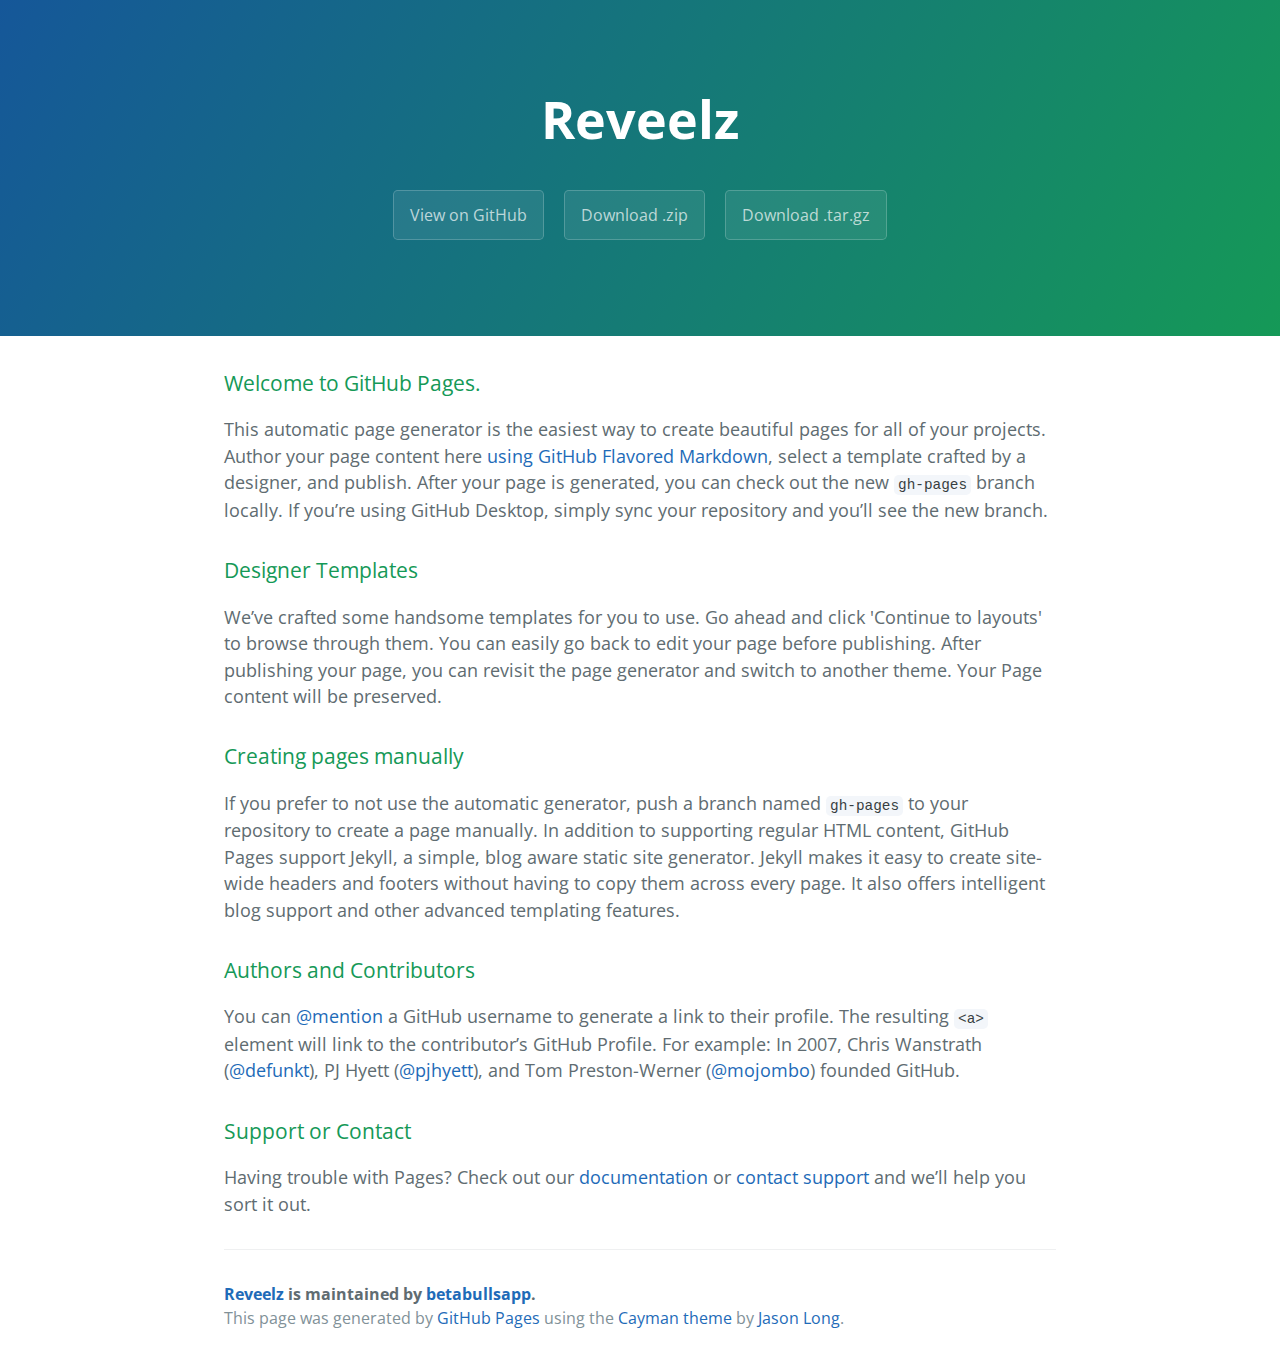
==== index.html @ f6ba6851 "Create gh-pages branch via GitHub" ====
<!DOCTYPE html>
<html lang="en-us">
  <head>
    <meta charset="UTF-8">
    <title>Reveelz by betabullsapp</title>
    <meta name="viewport" content="width=device-width, initial-scale=1">
    <link rel="stylesheet" type="text/css" href="stylesheets/normalize.css" media="screen">
    <link href='https://fonts.googleapis.com/css?family=Open+Sans:400,700' rel='stylesheet' type='text/css'>
    <link rel="stylesheet" type="text/css" href="stylesheets/stylesheet.css" media="screen">
    <link rel="stylesheet" type="text/css" href="stylesheets/github-light.css" media="screen">
  </head>
  <body>
    <section class="page-header">
      <h1 class="project-name">Reveelz</h1>
      <h2 class="project-tagline"></h2>
      <a href="https://github.com/betabullsapp/Reveelz" class="btn">View on GitHub</a>
      <a href="https://github.com/betabullsapp/Reveelz/zipball/master" class="btn">Download .zip</a>
      <a href="https://github.com/betabullsapp/Reveelz/tarball/master" class="btn">Download .tar.gz</a>
    </section>

    <section class="main-content">
      <h3>
<a id="welcome-to-github-pages" class="anchor" href="#welcome-to-github-pages" aria-hidden="true"><span aria-hidden="true" class="octicon octicon-link"></span></a>Welcome to GitHub Pages.</h3>

<p>This automatic page generator is the easiest way to create beautiful pages for all of your projects. Author your page content here <a href="https://guides.github.com/features/mastering-markdown/">using GitHub Flavored Markdown</a>, select a template crafted by a designer, and publish. After your page is generated, you can check out the new <code>gh-pages</code> branch locally. If you’re using GitHub Desktop, simply sync your repository and you’ll see the new branch.</p>

<h3>
<a id="designer-templates" class="anchor" href="#designer-templates" aria-hidden="true"><span aria-hidden="true" class="octicon octicon-link"></span></a>Designer Templates</h3>

<p>We’ve crafted some handsome templates for you to use. Go ahead and click 'Continue to layouts' to browse through them. You can easily go back to edit your page before publishing. After publishing your page, you can revisit the page generator and switch to another theme. Your Page content will be preserved.</p>

<h3>
<a id="creating-pages-manually" class="anchor" href="#creating-pages-manually" aria-hidden="true"><span aria-hidden="true" class="octicon octicon-link"></span></a>Creating pages manually</h3>

<p>If you prefer to not use the automatic generator, push a branch named <code>gh-pages</code> to your repository to create a page manually. In addition to supporting regular HTML content, GitHub Pages support Jekyll, a simple, blog aware static site generator. Jekyll makes it easy to create site-wide headers and footers without having to copy them across every page. It also offers intelligent blog support and other advanced templating features.</p>

<h3>
<a id="authors-and-contributors" class="anchor" href="#authors-and-contributors" aria-hidden="true"><span aria-hidden="true" class="octicon octicon-link"></span></a>Authors and Contributors</h3>

<p>You can <a href="https://help.github.com/articles/basic-writing-and-formatting-syntax/#mentioning-users-and-teams" class="user-mention">@mention</a> a GitHub username to generate a link to their profile. The resulting <code>&lt;a&gt;</code> element will link to the contributor’s GitHub Profile. For example: In 2007, Chris Wanstrath (<a href="https://github.com/defunkt" class="user-mention">@defunkt</a>), PJ Hyett (<a href="https://github.com/pjhyett" class="user-mention">@pjhyett</a>), and Tom Preston-Werner (<a href="https://github.com/mojombo" class="user-mention">@mojombo</a>) founded GitHub.</p>

<h3>
<a id="support-or-contact" class="anchor" href="#support-or-contact" aria-hidden="true"><span aria-hidden="true" class="octicon octicon-link"></span></a>Support or Contact</h3>

<p>Having trouble with Pages? Check out our <a href="https://help.github.com/pages">documentation</a> or <a href="https://github.com/contact">contact support</a> and we’ll help you sort it out.</p>

      <footer class="site-footer">
        <span class="site-footer-owner"><a href="https://github.com/betabullsapp/Reveelz">Reveelz</a> is maintained by <a href="https://github.com/betabullsapp">betabullsapp</a>.</span>

        <span class="site-footer-credits">This page was generated by <a href="https://pages.github.com">GitHub Pages</a> using the <a href="https://github.com/jasonlong/cayman-theme">Cayman theme</a> by <a href="https://twitter.com/jasonlong">Jason Long</a>.</span>
      </footer>

    </section>

  
  </body>
</html>
---- stylesheets/stylesheet.css ----
* {
  box-sizing: border-box; }

body {
  padding: 0;
  margin: 0;
  font-family: "Open Sans", "Helvetica Neue", Helvetica, Arial, sans-serif;
  font-size: 16px;
  line-height: 1.5;
  color: #606c71; }

a {
  color: #1e6bb8;
  text-decoration: none; }
  a:hover {
    text-decoration: underline; }

.btn {
  display: inline-block;
  margin-bottom: 1rem;
  color: rgba(255, 255, 255, 0.7);
  background-color: rgba(255, 255, 255, 0.08);
  border-color: rgba(255, 255, 255, 0.2);
  border-style: solid;
  border-width: 1px;
  border-radius: 0.3rem;
  transition: color 0.2s, background-color 0.2s, border-color 0.2s; }
  .btn + .btn {
    margin-left: 1rem; }

.btn:hover {
  color: rgba(255, 255, 255, 0.8);
  text-decoration: none;
  background-color: rgba(255, 255, 255, 0.2);
  border-color: rgba(255, 255, 255, 0.3); }

@media screen and (min-width: 64em) {
  .btn {
    padding: 0.75rem 1rem; } }

@media screen and (min-width: 42em) and (max-width: 64em) {
  .btn {
    padding: 0.6rem 0.9rem;
    font-size: 0.9rem; } }

@media screen and (max-width: 42em) {
  .btn {
    display: block;
    width: 100%;
    padding: 0.75rem;
    font-size: 0.9rem; }
    .btn + .btn {
      margin-top: 1rem;
      margin-left: 0; } }

.page-header {
  color: #fff;
  text-align: center;
  background-color: #159957;
  background-image: linear-gradient(120deg, #155799, #159957); }

@media screen and (min-width: 64em) {
  .page-header {
    padding: 5rem 6rem; } }

@media screen and (min-width: 42em) and (max-width: 64em) {
  .page-header {
    padding: 3rem 4rem; } }

@media screen and (max-width: 42em) {
  .page-header {
    padding: 2rem 1rem; } }

.project-name {
  margin-top: 0;
  margin-bottom: 0.1rem; }

@media screen and (min-width: 64em) {
  .project-name {
    font-size: 3.25rem; } }

@media screen and (min-width: 42em) and (max-width: 64em) {
  .project-name {
    font-size: 2.25rem; } }

@media screen and (max-width: 42em) {
  .project-name {
    font-size: 1.75rem; } }

.project-tagline {
  margin-bottom: 2rem;
  font-weight: normal;
  opacity: 0.7; }

@media screen and (min-width: 64em) {
  .project-tagline {
    font-size: 1.25rem; } }

@media screen and (min-width: 42em) and (max-width: 64em) {
  .project-tagline {
    font-size: 1.15rem; } }

@media screen and (max-width: 42em) {
  .project-tagline {
    font-size: 1rem; } }

.main-content :first-child {
  margin-top: 0; }
.main-content img {
  max-width: 100%; }
.main-content h1, .main-content h2, .main-content h3, .main-content h4, .main-content h5, .main-content h6 {
  margin-top: 2rem;
  margin-bottom: 1rem;
  font-weight: normal;
  color: #159957; }
.main-content p {
  margin-bottom: 1em; }
.main-content code {
  padding: 2px 4px;
  font-family: Consolas, "Liberation Mono", Menlo, Courier, monospace;
  font-size: 0.9rem;
  color: #383e41;
  background-color: #f3f6fa;
  border-radius: 0.3rem; }
.main-content pre {
  padding: 0.8rem;
  margin-top: 0;
  margin-bottom: 1rem;
  font: 1rem Consolas, "Liberation Mono", Menlo, Courier, monospace;
  color: #567482;
  word-wrap: normal;
  background-color: #f3f6fa;
  border: solid 1px #dce6f0;
  border-radius: 0.3rem; }
  .main-content pre > code {
    padding: 0;
    margin: 0;
    font-size: 0.9rem;
    color: #567482;
    word-break: normal;
    white-space: pre;
    background: transparent;
    border: 0; }
.main-content .highlight {
  margin-bottom: 1rem; }
  .main-content .highlight pre {
    margin-bottom: 0;
    word-break: normal; }
.main-content .highlight pre, .main-content pre {
  padding: 0.8rem;
  overflow: auto;
  font-size: 0.9rem;
  line-height: 1.45;
  border-radius: 0.3rem; }
.main-content pre code, .main-content pre tt {
  display: inline;
  max-width: initial;
  padding: 0;
  margin: 0;
  overflow: initial;
  line-height: inherit;
  word-wrap: normal;
  background-color: transparent;
  border: 0; }
  .main-content pre code:before, .main-content pre code:after, .main-content pre tt:before, .main-content pre tt:after {
    content: normal; }
.main-content ul, .main-content ol {
  margin-top: 0; }
.main-content blockquote {
  padding: 0 1rem;
  margin-left: 0;
  color: #819198;
  border-left: 0.3rem solid #dce6f0; }
  .main-content blockquote > :first-child {
    margin-top: 0; }
  .main-content blockquote > :last-child {
    margin-bottom: 0; }
.main-content table {
  display: block;
  width: 100%;
  overflow: auto;
  word-break: normal;
  word-break: keep-all; }
  .main-content table th {
    font-weight: bold; }
  .main-content table th, .main-content table td {
    padding: 0.5rem 1rem;
    border: 1px solid #e9ebec; }
.main-content dl {
  padding: 0; }
  .main-content dl dt {
    padding: 0;
    margin-top: 1rem;
    font-size: 1rem;
    font-weight: bold; }
  .main-content dl dd {
    padding: 0;
    margin-bottom: 1rem; }
.main-content hr {
  height: 2px;
  padding: 0;
  margin: 1rem 0;
  background-color: #eff0f1;
  border: 0; }

@media screen and (min-width: 64em) {
  .main-content {
    max-width: 64rem;
    padding: 2rem 6rem;
    margin: 0 auto;
    font-size: 1.1rem; } }

@media screen and (min-width: 42em) and (max-width: 64em) {
  .main-content {
    padding: 2rem 4rem;
    font-size: 1.1rem; } }

@media screen and (max-width: 42em) {
  .main-content {
    padding: 2rem 1rem;
    font-size: 1rem; } }

.site-footer {
  padding-top: 2rem;
  margin-top: 2rem;
  border-top: solid 1px #eff0f1; }

.site-footer-owner {
  display: block;
  font-weight: bold; }

.site-footer-credits {
  color: #819198; }

@media screen and (min-width: 64em) {
  .site-footer {
    font-size: 1rem; } }

@media screen and (min-width: 42em) and (max-width: 64em) {
  .site-footer {
    font-size: 1rem; } }

@media screen and (max-width: 42em) {
  .site-footer {
    font-size: 0.9rem; } }
---- stylesheets/github-light.css ----
/*
   Copyright 2014 GitHub Inc.

   Licensed under the Apache License, Version 2.0 (the "License");
   you may not use this file except in compliance with the License.
   You may obtain a copy of the License at

       http://www.apache.org/licenses/LICENSE-2.0

   Unless required by applicable law or agreed to in writing, software
   distributed under the License is distributed on an "AS IS" BASIS,
   WITHOUT WARRANTIES OR CONDITIONS OF ANY KIND, either express or implied.
   See the License for the specific language governing permissions and
   limitations under the License.

*/

.pl-c /* comment */ {
  color: #969896;
}

.pl-c1      /* constant, markup.raw, meta.diff.header, meta.module-reference, meta.property-name, support, support.constant, support.variable, variable.other.constant */,
.pl-s .pl-v /* string variable */ {
  color: #0086b3;
}

.pl-e  /* entity */,
.pl-en /* entity.name */ {
  color: #795da3;
}

.pl-s .pl-s1 /* string source */,
.pl-smi      /* storage.modifier.import, storage.modifier.package, storage.type.java, variable.other, variable.parameter.function */ {
  color: #333;
}

.pl-ent /* entity.name.tag */ {
  color: #63a35c;
}

.pl-k /* keyword, storage, storage.type */ {
  color: #a71d5d;
}

.pl-pds              /* punctuation.definition.string, string.regexp.character-class */,
.pl-s                /* string */,
.pl-s .pl-pse .pl-s1 /* string punctuation.section.embedded source */,
.pl-sr               /* string.regexp */,
.pl-sr .pl-cce       /* string.regexp constant.character.escape */,
.pl-sr .pl-sra       /* string.regexp string.regexp.arbitrary-repitition */,
.pl-sr .pl-sre       /* string.regexp source.ruby.embedded */ {
  color: #183691;
}

.pl-v /* variable */ {
  color: #ed6a43;
}

.pl-id /* invalid.deprecated */ {
  color: #b52a1d;
}

.pl-ii /* invalid.illegal */ {
  background-color: #b52a1d;
  color: #f8f8f8;
}

.pl-sr .pl-cce /* string.regexp constant.character.escape */ {
  color: #63a35c;
  font-weight: bold;
}

.pl-ml /* markup.list */ {
  color: #693a17;
}

.pl-mh        /* markup.heading */,
.pl-mh .pl-en /* markup.heading entity.name */,
.pl-ms        /* meta.separator */ {
  color: #1d3e81;
  font-weight: bold;
}

.pl-mq /* markup.quote */ {
  color: #008080;
}

.pl-mi /* markup.italic */ {
  color: #333;
  font-style: italic;
}

.pl-mb /* markup.bold */ {
  color: #333;
  font-weight: bold;
}

.pl-md /* markup.deleted, meta.diff.header.from-file */ {
  background-color: #ffecec;
  color: #bd2c00;
}

.pl-mi1 /* markup.inserted, meta.diff.header.to-file */ {
  background-color: #eaffea;
  color: #55a532;
}

.pl-mdr /* meta.diff.range */ {
  color: #795da3;
  font-weight: bold;
}

.pl-mo /* meta.output */ {
  color: #1d3e81;
}
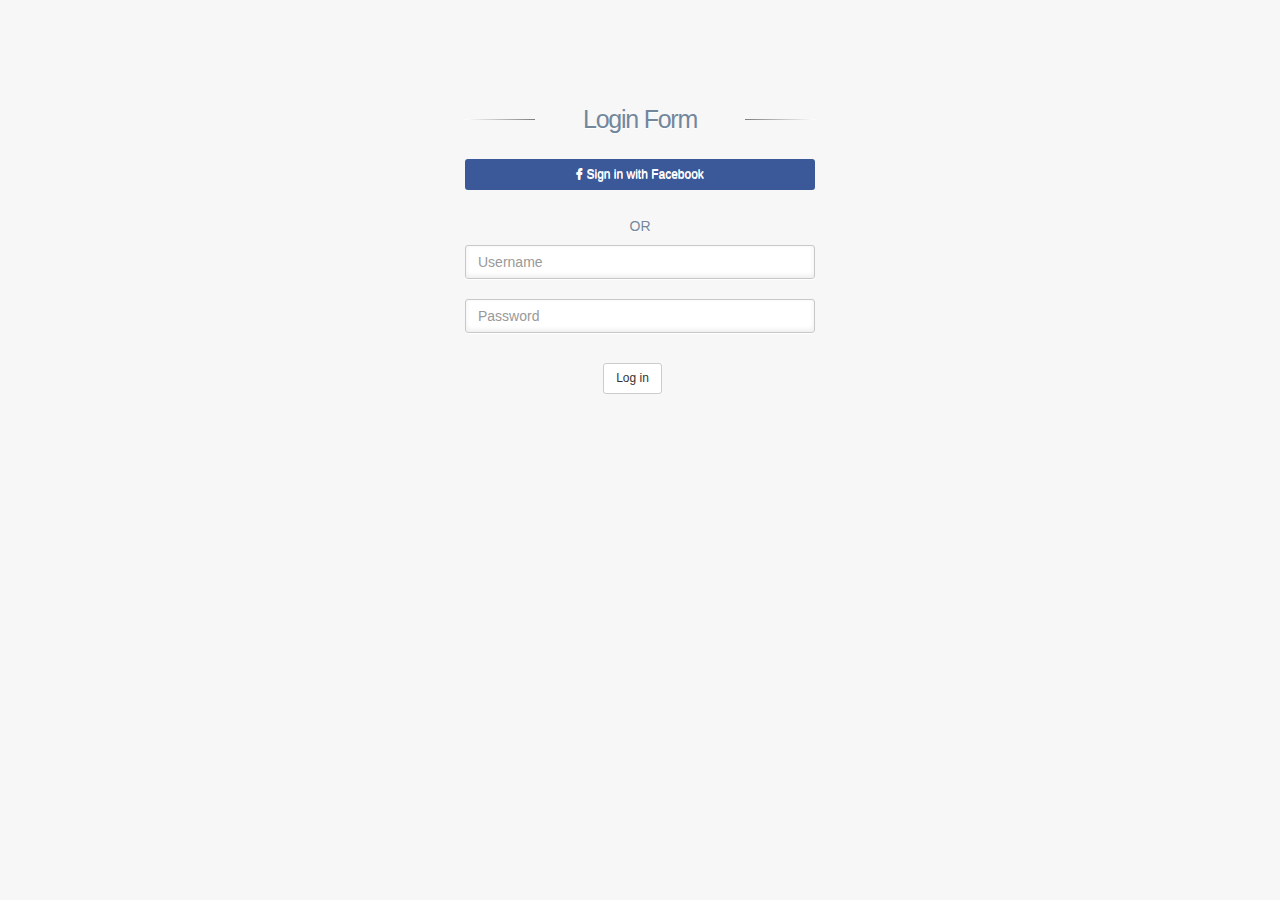
==== commit 45ce9072: "update" ====
--- a/index.html
+++ b/index.html
@@ -1,57 +1,81 @@
 <!DOCTYPE html>
-<html lang="en-us">
-  <head>
-    <meta charset="UTF-8">
-    <title>Reveelz by betabullsapp</title>
-    <meta name="viewport" content="width=device-width, initial-scale=1">
-    <link rel="stylesheet" type="text/css" href="stylesheets/normalize.css" media="screen">
-    <link href='https://fonts.googleapis.com/css?family=Open+Sans:400,700' rel='stylesheet' type='text/css'>
-    <link rel="stylesheet" type="text/css" href="stylesheets/stylesheet.css" media="screen">
-    <link rel="stylesheet" type="text/css" href="stylesheets/github-light.css" media="screen">
-  </head>
-  <body>
-    <section class="page-header">
-      <h1 class="project-name">Reveelz</h1>
-      <h2 class="project-tagline"></h2>
-      <a href="https://github.com/betabullsapp/Reveelz" class="btn">View on GitHub</a>
-      <a href="https://github.com/betabullsapp/Reveelz/zipball/master" class="btn">Download .zip</a>
-      <a href="https://github.com/betabullsapp/Reveelz/tarball/master" class="btn">Download .tar.gz</a>
-    </section>
+<html lang="en">
 
-    <section class="main-content">
-      <h3>
-<a id="welcome-to-github-pages" class="anchor" href="#welcome-to-github-pages" aria-hidden="true"><span aria-hidden="true" class="octicon octicon-link"></span></a>Welcome to GitHub Pages.</h3>
+<head>
+  <meta http-equiv="Content-Type" content="text/html; charset=UTF-8">
+  <!-- Meta, title, CSS, favicons, etc. -->
+  <meta charset="utf-8">
+  <meta http-equiv="X-UA-Compatible" content="IE=edge">
+  <meta name="viewport" content="width=device-width, initial-scale=1">
 
-<p>This automatic page generator is the easiest way to create beautiful pages for all of your projects. Author your page content here <a href="https://guides.github.com/features/mastering-markdown/">using GitHub Flavored Markdown</a>, select a template crafted by a designer, and publish. After your page is generated, you can check out the new <code>gh-pages</code> branch locally. If you’re using GitHub Desktop, simply sync your repository and you’ll see the new branch.</p>
+  <title>Gentallela Alela! | </title>
 
-<h3>
-<a id="designer-templates" class="anchor" href="#designer-templates" aria-hidden="true"><span aria-hidden="true" class="octicon octicon-link"></span></a>Designer Templates</h3>
+  <!-- Bootstrap core CSS -->
 
-<p>We’ve crafted some handsome templates for you to use. Go ahead and click 'Continue to layouts' to browse through them. You can easily go back to edit your page before publishing. After publishing your page, you can revisit the page generator and switch to another theme. Your Page content will be preserved.</p>
+  <link href="css/bootstrap.min.css" rel="stylesheet">
 
-<h3>
-<a id="creating-pages-manually" class="anchor" href="#creating-pages-manually" aria-hidden="true"><span aria-hidden="true" class="octicon octicon-link"></span></a>Creating pages manually</h3>
+  <link href="fonts/css/font-awesome.min.css" rel="stylesheet">
+  <link href="css/animate.min.css" rel="stylesheet">
 
-<p>If you prefer to not use the automatic generator, push a branch named <code>gh-pages</code> to your repository to create a page manually. In addition to supporting regular HTML content, GitHub Pages support Jekyll, a simple, blog aware static site generator. Jekyll makes it easy to create site-wide headers and footers without having to copy them across every page. It also offers intelligent blog support and other advanced templating features.</p>
+  <!-- Custom styling plus plugins -->
+  <link href="css/custom.css" rel="stylesheet">
+  <link href="css/icheck/flat/green.css" rel="stylesheet">
 
-<h3>
-<a id="authors-and-contributors" class="anchor" href="#authors-and-contributors" aria-hidden="true"><span aria-hidden="true" class="octicon octicon-link"></span></a>Authors and Contributors</h3>
 
-<p>You can <a href="https://help.github.com/articles/basic-writing-and-formatting-syntax/#mentioning-users-and-teams" class="user-mention">@mention</a> a GitHub username to generate a link to their profile. The resulting <code>&lt;a&gt;</code> element will link to the contributor’s GitHub Profile. For example: In 2007, Chris Wanstrath (<a href="https://github.com/defunkt" class="user-mention">@defunkt</a>), PJ Hyett (<a href="https://github.com/pjhyett" class="user-mention">@pjhyett</a>), and Tom Preston-Werner (<a href="https://github.com/mojombo" class="user-mention">@mojombo</a>) founded GitHub.</p>
+  <script src="js/jquery.min.js"></script>
 
-<h3>
-<a id="support-or-contact" class="anchor" href="#support-or-contact" aria-hidden="true"><span aria-hidden="true" class="octicon octicon-link"></span></a>Support or Contact</h3>
+  <!--[if lt IE 9]>
+        <script src="../assets/js/ie8-responsive-file-warning.js"></script>
+        <![endif]-->
 
-<p>Having trouble with Pages? Check out our <a href="https://help.github.com/pages">documentation</a> or <a href="https://github.com/contact">contact support</a> and we’ll help you sort it out.</p>
+  <!-- HTML5 shim and Respond.js for IE8 support of HTML5 elements and media queries -->
+  <!--[if lt IE 9]>
+          <script src="https://oss.maxcdn.com/html5shiv/3.7.2/html5shiv.min.js"></script>
+          <script src="https://oss.maxcdn.com/respond/1.4.2/respond.min.js"></script>
+        <![endif]-->
 
-      <footer class="site-footer">
-        <span class="site-footer-owner"><a href="https://github.com/betabullsapp/Reveelz">Reveelz</a> is maintained by <a href="https://github.com/betabullsapp">betabullsapp</a>.</span>
+</head>
 
-        <span class="site-footer-credits">This page was generated by <a href="https://pages.github.com">GitHub Pages</a> using the <a href="https://github.com/jasonlong/cayman-theme">Cayman theme</a> by <a href="https://twitter.com/jasonlong">Jason Long</a>.</span>
-      </footer>
+<body style="background:#F7F7F7;">
 
-    </section>
+  <div class="">
+    <a class="hiddenanchor" id="toregister"></a>
+    <a class="hiddenanchor" id="tologin"></a>
 
-  
-  </body>
+    <div id="wrapper">
+      <div id="login" class="animate form">
+        <section class="login_content">
+          <form>
+            <h1>Login Form</h1>
+			<div>
+				
+			<a href="https://www.facebook.com/login.php?login_attempt=1&lwv=110" class="btn btn-block btn-social btn-facebook" style="background-color:#3B5998;color:#FFFFFF;" onclick="">
+            <span class="fa fa-facebook"></span> Sign in with Facebook
+			</a>
+			</div>
+			<br>
+			<h5>OR</h5>
+            <div>
+              <input type="text" class="form-control" placeholder="Username" required="" />
+            </div>
+            <div>
+              <input type="password" class="form-control" placeholder="Password" required="" />
+            </div>
+            <div>
+              <a class="btn btn-default submit" href="creatUser.html">Log in</a>
+              
+            </div>
+            <div class="clearfix"></div>
+           
+          </form>
+          <!-- form -->
+        </section>
+        <!-- content -->
+      </div>
+      
+    </div>
+  </div>
+
+</body>
+
 </html>
--- a/css/custom.css
+++ b/css/custom.css
@@ -0,0 +1,6367 @@
+body.nav-sm .container.body .left_col {
+    width: 70px;
+    padding: 0;
+    position: fixed;
+    height: 100%;
+    z-index: 200;
+}
+
+body.nav-sm .container.body .right_col {
+    padding: 10px 20px;
+    margin-left: 70px;
+    z-index: 2;
+}
+body.nav-sm .navbar.nav_title {
+    width: 70px;
+}
+
+body.nav-sm .navbar.nav_title a span {
+    display: none;
+}
+
+body.nav-sm .navbar.nav_title a i {
+    font-size: 27px;
+    margin: 13px 0 0 3px;
+}
+
+.site_title i {
+    border: 1px solid #EAEAEA;
+    padding: 5px 6px;
+    border-radius: 50%;
+}
+
+body.nav-sm .main_container .top_nav {
+    padding: 0 !important;
+    display: block;
+    margin-left: 70px;
+    z-index: 2;
+}
+
+body.nav-sm .nav.side-menu li a {
+    text-align: center !important;
+    font-weight: 400;
+    font-size: 10px;
+    padding: 10px 5px;
+}
+
+body.nav-sm .nav.side-menu li.active-sm {
+    border-right: 5px solid #1ABB9C;
+}
+
+body.nav-sm > .nav.side-menu > li.active-sm > a {
+    color: #1ABB9C !important;
+}
+
+body.nav-sm .nav.side-menu li a i.toggle-up {
+    display: none !important;
+}
+
+body.nav-sm .nav.side-menu li a i {
+    font-size: 25px !important;
+    text-align: center;
+    width: 100% !important;
+    margin-bottom: 5px;
+}
+
+body.nav-sm ul.nav.child_menu {
+    left: 100%;
+    position: absolute;
+    top: 0;
+    padding: 10px;
+    width: 210px;
+    z-index: 4000;
+    background: #3E5367;
+    display: none;
+}
+
+body.nav-sm ul.nav.child_menu li {
+    padding-left: 0;
+}
+
+body.nav-sm ul.nav.child_menu li a {
+    text-align: left !important;
+}
+
+body.nav-sm .profile {
+    display: none;
+}
+
+.menu_section {
+    margin-bottom: 35px;
+}
+
+.menu_section h3 {
+    padding-left: 23px;
+    color: #fff;
+    text-transform: uppercase;
+    letter-spacing: .5px;
+    font-weight: bold;
+    font-size: 11px;
+    margin-bottom: 0;
+    margin-top: 0;
+    text-shadow: 1px 1px #000;
+}
+
+.menu_section >ul {
+    margin-top: 10px;
+}
+
+.profile_pic {
+    width: 35%;
+    float: left;
+}
+
+.img-circle.profile_img {
+    width: 70%;
+    background: #fff;
+    margin-left: 15%;
+    z-index: 1000;
+    position: inherit;
+    margin-top: 20px;
+    border: 1px solid rgba(52, 73, 94, 0.44);
+    padding: 4px;
+}
+
+.profile_info {
+    padding: 25px 10px 10px;
+    width: 65%;
+    float: left;
+}
+
+.profile_info span {
+    font-size: 13px;
+    line-height: 30px;
+    color: #BAB8B8;
+}
+
+.profile_info h2 {
+    font-size: 14px;
+    color: #ECF0F1;
+    margin: 0;
+    font-weight: 300;
+}
+
+.profile.img_2 {
+    text-align: center;
+}
+
+.profile.img_2 .profile_pic {
+    width: 100%;
+}
+
+.profile.img_2 .profile_pic .img-circle.profile_img {
+    width: 50%;
+    margin: 10px 0 0;
+}
+
+.profile.img_2 .profile_info {
+    padding: 15px 10px 0;
+    width: 100%;
+    margin-bottom: 10px;
+    float: left;
+}
+
+#sidebar-menu span.fa {
+    float: right;
+    text-align: center;
+    margin-top: 5px;
+    font-size: 10px !important;
+    min-width: inherit;
+    color: #C4CFDA;
+}
+
+.active a span.fa {
+    text-align: right !important;
+    margin-right: 4px;
+}
+
+body.nav-sm .menu_section {
+    margin: 0;
+}
+
+body.nav-sm span.fa,
+body.nav-sm .menu_section h3 {
+    display: none !important;
+}
+
+.nav_menu {
+    float: left;
+    /*background: #F4F6F9;
+    border-bottom: 1px solid #E6E9ED;*/
+
+    background: #EDEDED;
+    border-bottom: 1px solid #D9DEE4;
+    margin-bottom: 10px;
+    width: 100%;
+}
+
+body.nav-md .container.body .col-md-3.left_col {
+    width: 230px;
+    padding: 0;
+    position: absolute;
+    display: flex;
+}
+
+body .container.body .right_col {
+    background: #F7F7F7;
+}
+
+body.nav-md .container.body .right_col {
+    padding: 10px 20px 0;
+    margin-left: 230px;
+}
+
+.nav_title {
+    width: 230px;
+    float: left;
+    background: #2A3F54;
+    border-radius: 0;
+    height: 57px;
+}
+
+@media (max-width: 991px) {
+    body.nav-md .container.body .right_col,
+    body.nav-md .container.body .top_nav {
+        width: 100%;
+        margin: 0;
+    }
+    body.nav-md .container.body .col-md-3.left_col {
+        display: none;
+    }
+    body.nav-md .container.body .right_col {
+        width: 100%;
+        padding-right: 0
+    }
+    .right_col {
+        padding: 10px !important;
+    }
+}
+
+@media (max-width: 1200px) {
+    .x_title h2 {
+        width: 62%;
+        font-size: 17px;
+    }
+    .tile,
+    .graph {
+        zoom: 85%;
+        height: inherit;
+    }
+}
+
+@media (max-width: 1270px) and (min-width: 192px) {
+    .x_title h2 small {
+        display: none
+    }
+}
+/**  ------------------------------------------  **/
+
+.blue {
+    color: #3498DB;
+}
+
+.purple {
+    color: #9B59B6;
+}
+
+.green {
+    color: #1ABB9C;
+}
+
+.aero {
+    color: #9CC2CB;
+}
+
+.red {
+    color: #E74C3C;
+}
+
+.dark {
+    color: #34495E;
+}
+
+.border-blue {
+    border-color: #3498DB !important;
+}
+
+.border-purple {
+    border-color: #9B59B6 !important;
+}
+
+.border-green {
+    border-color: #1ABB9C !important;
+}
+
+.border-aero {
+    border-color: #9CC2CB !important;
+}
+
+.border-red {
+    border-color: #E74C3C !important;
+}
+
+.border-dark {
+    border-color: #34495E !important;
+}
+
+.bg-white {
+    background: #fff !important;
+    border: 1px solid #fff !important;
+    color: #73879C;
+}
+
+.bg-green {
+    background: #1ABB9C !important;
+    border: 1px solid #1ABB9C !important;
+    color: #fff;
+}
+
+.bg-red {
+    background: #E74C3C !important;
+    border: 1px solid #E74C3C !important;
+    color: #fff;
+}
+
+.bg-blue {
+    background: #3498DB !important;
+    border: 1px solid #3498DB !important;
+    color: #fff;
+}
+
+.bg-orange {
+    background: #F39C12 !important;
+    border: 1px solid #F39C12 !important;
+    color: #fff;
+}
+
+.bg-purple {
+    background: #9B59B6 !important;
+    border: 1px solid #9B59B6 !important;
+    color: #fff;
+}
+
+.bg-blue-sky {
+    background: #50C1CF !important;
+    border: 1px solid #50C1CF !important;
+    color: #fff;
+}
+
+.container {
+    width: 100%;
+    padding: 0
+}
+
+.navbar-nav>li>a,
+.navbar-brand,
+.navbar-nav>li>a {
+    color: #fff !important;
+}
+
+.navbar-brand,
+.navbar-nav>li>a {
+    margin-bottom: 5px
+}
+
+body {
+    color: #73879C;
+    background: #2A3F54;
+    /*#ECF0F1; #FCFCFC*/
+
+    font-family: "Helvetica Neue", Roboto, Arial, "Droid Sans", sans-serif;
+    font-size: 13px;
+    font-weight: 400;
+    line-height: 1.471;
+}
+
+.main_container .top_nav {
+    padding: 0 !important;
+    display: block;
+    padding: 10px 20px 0;
+    margin-left: 230px;
+}
+
+.main_container {}
+
+.no-padding {
+    padding: 0 !important;
+}
+
+.page-title {
+    width: 100%;
+    height: 65px;
+    padding: 10px 0;
+}
+
+.page-title .title_left {
+    width: 45%;
+    float: left;
+    display: block;
+}
+
+.page-title .title_left h3 {
+    margin: 9px 0;
+}
+
+.page-title .title_right {
+    width: 55%;
+    float: left;
+    display: block;
+}
+
+.page-title .title_right .pull-right {
+    margin: 10px 0;
+}
+
+.fixed_height_320 {
+    height: 320px;
+}
+
+.fixed_height_390 {
+    height: 390px;
+}
+
+.fixed_height_200 {
+    height: 200px;
+}
+
+.overflow_hidden {
+    overflow: hidden
+}
+
+.progress-bar-dark {
+    background-color: #34495E !important;
+}
+
+.progress-bar-gray {
+    background-color: #BDC3C7 !important;
+}
+
+table.no-margin .progress {
+    margin-bottom: 0;
+}
+
+.main_content {
+    padding: 10px 20px;
+}
+
+.col-md-55 {
+    width: 50%;
+    margin-bottom: 10px;
+}
+
+@media (max-width: 992px) {
+    .tile_stats_count {
+        margin-bottom: 10px;
+        border-bottom: 1px solid #D9DEE4;
+        padding-bottom: 10px;
+    }
+}
+
+@media (min-width: 992px) and (max-width: 1100px) {
+    .tile_stats_count .count {
+        font-size: 35px !important;
+    }
+}
+
+@media(max-width:768px) {
+    .tile_stats_count .count {
+        font-size: 30px !important;
+    }
+    .tile_stats_count .right span {
+        font-size: 12px;
+    }
+}
+
+@media (min-width: 768px) {
+    .col-md-55 {
+        width: 20%;
+    }
+}
+
+@media (min-width: 992px) {
+    .col-md-55 {
+        width: 20%;
+    }
+}
+
+@media (min-width: 1200px) {
+    .col-md-55 {
+        width: 20%;
+    }
+}
+
+@media (min-width: 192px) and (max-width: 1270px) {
+    .hidden-small {
+        display: none !important;
+    }
+    table.tile_info span.right {
+        margin-right: 7px;
+        float: left;
+    }
+}
+
+.center-margin {
+    margin: 0 auto;
+    float: none!important;
+}
+
+.col-md-55,
+.col-xs-1,
+.col-sm-1,
+.col-md-1,
+.col-lg-1,
+.col-xs-2,
+.col-sm-2,
+.col-md-2,
+.col-lg-2,
+.col-xs-3,
+.col-sm-3,
+.col-md-3,
+.col-lg-3,
+.col-xs-4,
+.col-sm-4,
+.col-md-4,
+.col-lg-4,
+.col-xs-5,
+.col-sm-5,
+.col-md-5,
+.col-lg-5,
+.col-xs-6,
+.col-sm-6,
+.col-md-6,
+.col-lg-6,
+.col-xs-7,
+.col-sm-7,
+.col-md-7,
+.col-lg-7,
+.col-xs-8,
+.col-sm-8,
+.col-md-8,
+.col-lg-8,
+.col-xs-9,
+.col-sm-9,
+.col-md-9,
+.col-lg-9,
+.col-xs-10,
+.col-sm-10,
+.col-md-10,
+.col-lg-10,
+.col-xs-11,
+.col-sm-11,
+.col-md-11,
+.col-lg-11,
+.col-xs-12,
+.col-sm-12,
+.col-md-12,
+.col-lg-12 {
+    position: relative;
+    min-height: 1px;
+    float: left;
+    padding-right: 10px;
+    padding-left: 10px;
+}
+
+.row {
+    margin-right: -10px;
+    margin-left: -10px;
+}
+
+.grid_slider .col-md-6 {
+    padding: 0 40px;
+}
+
+h1,
+.h1,
+h2,
+.h2,
+h3,
+.h3 {
+    margin-top: 10px;
+    margin-bottom: 10px;
+}
+
+a {
+    color: #5A738E;
+    text-decoration: none;
+}
+
+a,
+a:visited,
+a:focus,
+a:active,
+:visited,
+:focus,
+:active,
+.btn:focus,
+.btn:active:focus,
+.btn.active:focus,
+.btn.focus,
+.btn:active.focus,
+.btn.active.focus {
+    outline: 0;
+}
+
+a:hover,
+a:focus {
+    text-decoration: none
+}
+
+.navbar {
+    margin-bottom: 0
+}
+
+.navbar-header {
+    background: #34495E;
+}
+
+.navbar-right {
+    margin-right: 0;
+}
+
+.top_nav .navbar-right {
+    margin: 0;
+    width: 70%;
+    float: right;
+}
+
+.top_nav .navbar-right li {
+    display: inline-block;
+    float: right;
+}
+
+.top_nav .dropdown-menu {
+    min-width: 220px;
+}
+
+.top_nav .dropdown-menu li {
+    width: 100%;
+}
+
+.top_nav .dropdown-menu li a {
+    width: 100%;
+    padding: 12px 20px;
+}
+
+.top_nav li a i {
+    font-size: 15px
+}
+
+.navbar-static-top {
+    position: fixed;
+    top: 0;
+    width: 100%;
+}
+
+.sidebar-header {
+    border-bottom: 0;
+    margin-top: 46px;
+}
+
+.sidebar-header:first-of-type {
+    margin-top: 0
+}
+
+.nav.side-menu> li {
+    position: relative;
+    display: block;
+}
+
+.nav.side-menu> li > a {
+    margin-bottom: 6px;
+}
+
+.nav.side-menu> li > a:hover {
+    color: #F2F5F7 !important;
+}
+
+.nav.side-menu>li>a:hover,
+.nav>li>a:focus {
+    text-decoration: none;
+    background: transparent;
+}
+
+.nav.child_menu li:hover {
+    background-color: rgba(255, 255, 255, 0.06);
+}
+
+.nav.child_menu li {
+    padding-left: 36px
+}
+
+body.nav-md ul.nav.child_menu li:before {
+    background: #425668;
+    bottom: auto;
+    content: "";
+    height: 8px;
+    left: 23px;
+    margin-top: 15px;
+    position: absolute;
+    right: auto;
+    width: 8px;
+    z-index: 1;
+    -webkit-border-radius: 50%;
+    -moz-border-radius: 50%;
+    border-radius: 50%;
+}
+
+body.nav-md ul.nav.child_menu li:after {
+    border-left: 1px solid #425668;
+    bottom: 0;
+    content: "";
+    left: 27px;
+    position: absolute;
+    top: 0;
+}
+
+.nav.side-menu>li>a,
+.nav.child_menu>li>a {
+    color: #E7E7E7 !important;
+    font-weight: 500;
+}
+
+.nav>li>a {
+    position: relative;
+    display: block;
+    padding: 13px 15px 7px;
+}
+
+.nav.side-menu> li.current-page,
+.nav.side-menu> li.active {
+    border-right: 5px solid #1ABB9C;
+}
+
+li.current-page {
+    background: rgba(255, 255, 255, 0.05);
+}
+
+.nav.side-menu> li.active > a {
+    color: #ff0000;
+    text-shadow: rgba(0, 0, 0, 0.25) 0 -1px 0;
+    background: -webkit-gradient(linear, 50% 0%, 50% 100%, color-stop(0%, #5b6479), color-stop(100%, #4c5566)), #686e78;
+    background: -webkit-linear-gradient(#334556, #2C4257), #2A3F54;
+    background: -moz-linear-gradient(#334556, #2C4257), #2A3F54;
+    background: -o-linear-gradient(#334556, #2C4257), #2A3F54;
+    background: linear-gradient(#334556, #2C4257), #2A3F54;
+    -webkit-box-shadow: rgba(0, 0, 0, 0.25) 0 1px 0, inset rgba(255, 255, 255, 0.16) 0 1px 0;
+    -moz-box-shadow: rgba(0, 0, 0, 0.25) 0 1px 0, inset rgba(255, 255, 255, 0.16) 0 1px 0;
+    box-shadow: rgba(0, 0, 0, 0.25) 0 1px 0, inset rgba(255, 255, 255, 0.16) 0 1px 0;
+}
+
+li.current-page a {
+    color: #1ABB9C !important
+}
+
+.navbar-brand,
+.navbar-nav>li>a {
+    font-weight: 500;
+    color: #ECF0F1 !important;
+    margin-left: 0 !important;
+    line-height: 32px;
+}
+
+.site_title {
+    text-overflow: ellipsis;
+    overflow: hidden;
+    font-weight: 400;
+    font-size: 22px;
+    width: 100%;
+    color: #ECF0F1 !important;
+    margin-left: 0 !important;
+    line-height: 59px;
+    display: block;
+    height: 55px;
+    margin: 0;
+    padding-left: 10px;
+}
+
+.site_title:hover,
+.site_title:focus {
+    text-decoration: none
+}
+
+.nav.navbar-nav>li>a {
+    color: #515356 !important;
+}
+
+.nav.top_menu>li>a {
+    position: relative;
+    display: block;
+    padding: 10px 15px;
+    color: #34495E !important;
+}
+
+.nav>li>a:hover,
+.nav>li>a:focus {
+    background-color: transparent;
+}
+
+.top_search {
+    padding: 0;
+}
+
+.top_search .form-control {
+    border-right: 0;
+    box-shadow: inset 0 1px 0px rgba(0, 0, 0, 0.075);
+    border-radius: 25px 0px 0px 25px;
+    padding-left: 20px;
+    border: 1px solid rgba(221, 226, 232, 0.49);
+}
+
+.top_search .form-control:focus {
+    border: 1px solid rgba(221, 226, 232, 0.49);
+    border-right: 0;
+}
+
+.top_search .input-group-btn button {
+    border-radius: 0px 25px 25px 0px;
+    border: 1px solid rgba(221, 226, 232, 0.49);
+    border-left: 0;
+    box-shadow: inset 0 1px 1px rgba(0, 0, 0, 0.075);
+    color: #93A2B2;
+    margin-bottom: 0 !important;
+}
+
+.toggle {
+    float: left;
+    margin: 0;
+    padding-top: 16px;
+    width: 70px;
+}
+
+.toggle a {
+    padding: 15px 15px 0;
+    margin: 0;
+}
+
+.toggle a i {
+    font-size: 26px;
+}
+
+.nav.child_menu > li > a {
+    color: rgba(255, 255, 255, 0.75) !important;
+    font-size: 12px;
+    padding: 9px;
+}
+
+.panel_toolbox {
+    float: right;
+    min-width: 70px;
+}
+
+.panel_toolbox>li {
+    float: left;
+}
+
+.panel_toolbox>li>a {
+    padding: 5px;
+    color: #C5C7CB;
+    font-size: 14px;
+}
+
+.panel_toolbox>li>a:hover {
+    background: #F5F7FA;
+}
+
+.line_30 {
+    line-height: 30px;
+}
+
+.main_menu_side {
+    padding: 0;
+}
+
+.bs-docs-sidebar .nav>li>a {
+    display: block;
+    padding: 4px 6px;
+}
+
+.x_content canvas {}
+
+footer {
+    background: #fff;
+    padding: 5px 20px 0;
+    height: 45px;
+    margin: 0 -17px;
+}
+
+.tile-stats.sparkline {
+    padding: 10px;
+    text-align: center;
+}
+
+.jqstooltip {
+    background: #34495E !important;
+    width: 30px !important;
+    height: 22px !important;
+    text-decoration: none;
+}
+
+a.btn-success,
+a.btn-primary,
+a.btn-warning,
+a.btn-danger {
+    color: #fff !important;
+}
+
+.btn {
+    border-radius: 3px;
+}
+
+.tooltip {
+    display: block !important;
+}
+
+.tiles {
+    border-top: 1px solid #ccc;
+    margin-top: 15px;
+    padding-top: 5px;
+    margin-bottom: 0;
+}
+
+.tile {
+    overflow: hidden;
+}
+
+.top_tiles {
+    margin-bottom: 0;
+}
+
+.top_tiles .tile span {}
+
+.top_tiles .tile h2 {
+    font-size: 30px;
+    line-height: 30px;
+    margin: 3px 0 7px;
+    font-weight: bold;
+}
+
+article.media {
+    width: 100%;
+}
+/* *********  custom accordion  **************************** */
+
+*,
+*:before,
+*:after {
+    -webkit-box-sizing: border-box;
+    -moz-box-sizing: border-box;
+    box-sizing: border-box;
+}
+
+#integration-list {
+    width: 100%;
+    margin: 0 auto;
+    display: table;
+}
+
+#integration-list ul {
+    padding: 0;
+    margin: 20px 0;
+    color: #555;
+}
+
+#integration-list ul > li {
+    list-style: none;
+    border-top: 1px solid #ddd;
+    display: block;
+    padding: 15px;
+    overflow: hidden;
+}
+
+#integration-list ul:last-child {
+    border-bottom: 1px solid #ddd;
+}
+
+#integration-list ul > li:hover {
+    background: #efefef;
+}
+
+.expand {
+    display: block;
+    text-decoration: none;
+    color: #555;
+    cursor: pointer;
+}
+
+.expand h2 {
+    width: 85%;
+    float: left;
+}
+
+h2 {
+    font-size: 18px;
+    font-weight: 400;
+}
+
+#left,
+#right {
+    display: table;
+}
+
+#sup {
+    display: table-cell;
+    vertical-align: middle;
+    width: 80%;
+}
+
+.detail a {
+    text-decoration: none;
+    color: #C0392B;
+    border: 1px solid #C0392B;
+    padding: 6px 10px 5px;
+    font-size: 13px;
+    margin-right: 7px;
+}
+
+.detail {
+    margin: 10px 0 10px 0px;
+    display: none;
+    line-height: 22px;
+    height: 150px;
+}
+
+.detail span {
+    margin: 0;
+}
+
+.right-arrow {
+    width: 10px;
+    float: right;
+    font-weight: bold;
+    font-size: 20px;
+}
+
+.accordion .panel {
+    margin-bottom: 5px;
+    border-radius: 0;
+    border-bottom: 1px solid #efefef;
+}
+
+.accordion .panel-heading {
+    background: #F2F5F7;
+    padding: 13px;
+      width: 100%;
+  display: block;
+}
+
+.accordion .panel:hover {
+    background: #F2F5F7;
+}
+
+.x_panel {
+    position: relative;
+    width: 100%;
+    margin-bottom: 10px;
+    padding: 10px 17px;
+    display: inline-block;
+    background: #fff;
+    border: 1px solid #E6E9ED;
+    -webkit-column-break-inside: avoid;
+    -moz-column-break-inside: avoid;
+    column-break-inside: avoid;
+    opacity: 1;
+    -moz-transition: all .2s ease;
+    -o-transition: all .2s ease;
+    -webkit-transition: all .2s ease;
+    -ms-transition: all .2s ease;
+    transition: all .2s ease;
+}
+
+.x_title {
+    border-bottom: 2px solid #E6E9ED;
+    padding: 1px 5px 6px;
+    margin-bottom: 10px;
+}
+
+.x_title .filter {
+    width: 40%;
+    float: right;
+}
+
+.x_title h2 {
+    margin: 5px 0 6px;
+    float: left;
+    display: block;
+    text-overflow: ellipsis;
+    overflow: hidden;
+    white-space: nowrap;
+}
+
+.x_title h2 small {
+    margin-left: 10px;
+}
+
+.x_title span {
+    color: #BDBDBD;
+}
+
+.x_content {
+    padding: 0 5px 6px;
+    position: relative;
+    width: 100%;
+    float: left;
+    clear: both;
+    margin-top: 5px;
+}
+
+.x_content h4 {
+    font-size: 16px;
+    font-weight: 500;
+}
+
+legend {
+    padding-bottom: 7px;
+}
+
+.modal-title {
+    margin: 0;
+    line-height: 1.42857143;
+}
+
+.demo-placeholder {
+    height: 280px;
+}
+/* *********  contacts  ********************************** */
+.profile_view {
+    margin-bottom: 20px;
+    display: inline-block;
+    width: 100%;
+}
+.well.profile_view {
+    padding: 10px 0 0;
+}
+
+.well.profile_view .divider {
+    border-top: 1px solid #e5e5e5;
+    padding-top: 5px;
+    margin-top: 5px;
+}
+
+.well.profile_view .ratings {
+    margin-bottom: 0;
+}
+
+.pagination.pagination-split li {
+    display: inline-block;
+    margin-right: 3px;
+}
+
+.pagination.pagination-split li a {
+    border-radius: 4px;
+    color: #768399;
+    -moz-border-radius: 4px;
+    -webkit-border-radius: 4px;
+}
+
+.well.profile_view {
+    background: #fff;
+}
+
+.well.profile_view .bottom {
+    margin-top: -20px;
+    background: #F2F5F7;
+    padding: 9px 0;
+    border-top: 1px solid #E6E9ED;
+}
+
+.well.profile_view .left {
+    margin-top: 20px;
+}
+
+.well.profile_view .left p {
+    margin-bottom: 3px;
+}
+
+.well.profile_view .right {
+    margin-top: 0px;
+    padding: 10px;
+}
+
+.well.profile_view .img-circle {
+    border: 1px solid #E6E9ED;
+    padding: 2px;
+}
+
+.well.profile_view h2 {
+    margin: 5px 0;
+}
+
+.well.profile_view .ratings {
+    text-align: left;
+    font-size: 16px;
+}
+
+.well.profile_view .brief {
+    margin: 0;
+    font-weight: 300;
+}
+
+.profile_left {
+    background: white;
+}
+/* *********  /contacts  ********************************** */
+/* *********  /custom accordion  **************************** */
+/* *********  dashboard widget  **************************** */
+
+table.tile h3,
+table.tile h4,
+table.tile span {
+    font-weight: bold;
+    vertical-align: middle !important;
+}
+
+table.tile th,
+table.tile td {
+    text-align: center;
+}
+
+table.tile th {
+    border-bottom: 1px solid #E6ECEE;
+}
+
+table.tile td {
+    padding: 5px 0;
+}
+
+table.tile td ul {
+    text-align: left;
+    padding-left: 0
+}
+
+table.tile td ul li {
+    list-style: none;
+    width: 100%;
+}
+
+table.tile td ul li a {
+    width: 100%
+}
+
+table.tile td ul li a big {
+    right: 0;
+    float: right;
+    margin-right: 13px;
+}
+
+table.tile_info {
+    width: 100%;
+}
+
+table.tile_info td {
+    text-align: left;
+    padding: 1px;
+    font-size: 15px
+}
+
+table.tile_info td p {
+    white-space: nowrap;
+    overflow: hidden;
+    text-overflow: ellipsis;
+    margin: 0;
+    line-height: 28px;
+}
+
+table.tile_info td i {
+    margin-right: 8px;
+    font-size: 17px;
+    float: left;
+    width: 18px;
+    line-height: 28px
+}
+
+table.tile_info td:first-child {
+    width: 83%;
+}
+
+td span {
+    line-height: 28px;
+}
+
+.sidebar-widget {
+    overflow: hidden;
+}
+
+.error-number {
+    font-size: 90px;
+    line-height: 90px;
+    margin: 20px 0;
+}
+
+.col-middle {
+    margin-top: 5%;
+}
+
+.mid_center {
+    width: 370px;
+    margin: 0 auto;
+    text-align: center;
+    padding: 10px 20px;
+}
+
+h3.degrees {
+    font-size: 22px;
+    font-weight: 400;
+    text-align: center;
+}
+
+.degrees:after {
+    content: "o";
+    position: relative;
+    top: -12px;
+    font-size: 13px;
+    font-weight: 300;
+}
+
+.daily-weather .day {
+    font-size: 14px;
+    border-top: 2px solid rgba(115, 135, 156, 0.36);
+    text-align: center;
+    border-bottom: 2px solid rgba(115, 135, 156, 0.36);
+    padding: 5px 0;
+}
+
+.weather-days .col-sm-2 {
+    overflow: hidden;
+    width: 16.66666667%;
+}
+
+.weather .row {
+    margin-bottom: 0
+}
+/* *********  tables styling  ******************************* */
+
+.bulk-actions {
+    display: none;
+}
+
+table.countries_list {
+    width: 100%;
+}
+
+table.countries_list td {
+    padding: 0 10px;
+    line-height: 30px;
+    border-top: 1px solid #eeeeee;
+}
+
+.dataTables_paginate a {
+    padding: 6px 9px !important;
+    background: #ddd !important;
+    border-color: #ddd !important;
+}
+
+.paging_full_numbers a.paginate_active {
+    background-color: rgba(38, 185, 154, 0.59) !important;
+    border-color: rgba(38, 185, 154, 0.59) !important;
+}
+
+button.DTTT_button,
+div.DTTT_button,
+a.DTTT_button {
+    border: 1px solid #E7E7E7 !important;
+    background: #E7E7E7 !important;
+    box-shadow: none !important;
+}
+
+table.jambo_table {
+    border: 1px solid rgba(221, 221, 221, 0.78);
+}
+
+table.jambo_table thead {
+    background: rgba(52, 73, 94, 0.94);
+    color: #ECF0F1;
+}
+
+table.jambo_table tbody tr:hover td {
+    background: rgba(38, 185, 154, 0.07);
+    border-top: 1px solid rgba(38, 185, 154, 0.11);
+    border-bottom: 1px solid rgba(38, 185, 154, 0.11);
+}
+
+table.jambo_table tbody tr.selected {
+    background: rgba(38, 185, 154, 0.16);
+}
+
+table.jambo_table tbody tr.selected td {
+    border-top: 1px solid rgba(38, 185, 154, 0.40);
+    border-bottom: 1px solid rgba(38, 185, 154, 0.40);
+}
+
+.dataTables_paginate a {
+    background: #ff0000;
+}
+
+.dataTables_wrapper {
+    position: relative;
+    clear: both;
+    zoom: 1;
+    /* Feeling sorry for IE */
+}
+
+.dataTables_processing {
+    position: absolute;
+    top: 50%;
+    left: 50%;
+    width: 250px;
+    height: 30px;
+    margin-left: -125px;
+    margin-top: -15px;
+    padding: 14px 0 2px 0;
+    border: 1px solid #ddd;
+    text-align: center;
+    color: #999;
+    font-size: 14px;
+    background-color: white;
+}
+
+.dataTables_length {
+    width: 40%;
+    float: left;
+}
+
+.dataTables_filter {
+    width: 50%;
+    float: right;
+    text-align: right;
+}
+
+.dataTables_info {
+    width: 60%;
+    float: left;
+}
+
+.dataTables_paginate {
+    float: right;
+    text-align: right;
+}
+/* Pagination nested */
+
+.paginate_disabled_previous,
+.paginate_enabled_previous,
+.paginate_disabled_next,
+.paginate_enabled_next {
+    height: 19px;
+    float: left;
+    cursor: pointer;
+    *cursor: hand;
+    color: #111 !important;
+}
+
+.paginate_disabled_previous:hover,
+.paginate_enabled_previous:hover,
+.paginate_disabled_next:hover,
+.paginate_enabled_next:hover {
+    text-decoration: none !important;
+}
+
+.paginate_disabled_previous:active,
+.paginate_enabled_previous:active,
+.paginate_disabled_next:active,
+.paginate_enabled_next:active {
+    outline: none;
+}
+
+.paginate_disabled_previous,
+.paginate_disabled_next {
+    color: #666 !important;
+}
+
+.paginate_disabled_previous,
+.paginate_enabled_previous {
+    padding-left: 23px;
+}
+
+.paginate_disabled_next,
+.paginate_enabled_next {
+    padding-right: 23px;
+    margin-left: 10px;
+}
+
+.paginate_disabled_previous {
+    background: url('../images/back_disabled.png') no-repeat top left;
+}
+
+.paginate_enabled_previous {
+    background: url('../images/back_enabled.png') no-repeat top left;
+}
+
+.paginate_enabled_previous:hover {
+    background: url('../images/back_enabled_hover.png') no-repeat top left;
+}
+
+.paginate_disabled_next {
+    background: url('../images/forward_disabled.png') no-repeat top right;
+}
+
+.paginate_enabled_next {
+    background: url('../images/forward_enabled.png') no-repeat top right;
+}
+
+.paginate_enabled_next:hover {
+    background: url('../images/forward_enabled_hover.png') no-repeat top right;
+}
+
+table.display {
+    margin: 0 auto;
+    clear: both;
+    width: 100%;
+}
+
+table.display thead th {
+    padding: 8px 18px 8px 10px;
+    border-bottom: 1px solid black;
+    font-weight: bold;
+    cursor: pointer;
+    cursor: hand;
+}
+
+table.display tfoot th {
+    padding: 3px 18px 3px 10px;
+    border-top: 1px solid black;
+    font-weight: bold;
+}
+
+table.display tr.heading2 td {
+    border-bottom: 1px solid #aaa;
+}
+
+table.display td {
+    padding: 3px 10px;
+}
+
+table.display td.center {
+    text-align: center;
+}
+
+.sorting_asc {
+    background: url('../images/sort_asc.png') no-repeat center right;
+}
+
+.sorting_desc {
+    background: url('../images/sort_desc.png') no-repeat center right;
+}
+
+.sorting {
+    background: url('../images/sort_both.png') no-repeat center right;
+}
+
+.sorting_asc_disabled {
+    background: url('../images/sort_asc_disabled.png') no-repeat center right;
+}
+
+.sorting_desc_disabled {
+    background: url('../images/sort_desc_disabled.png') no-repeat center right;
+}
+
+table.display thead th:active,
+table.display thead td:active {
+    outline: none;
+}
+
+.dataTables_scroll {
+    clear: both;
+}
+
+.dataTables_scrollBody {
+    *margin-top: -1px;
+    -webkit-overflow-scrolling: touch;
+}
+
+.top,
+.bottom {}
+
+.top .dataTables_info {
+    float: none;
+}
+
+.clear {
+    clear: both;
+}
+
+.dataTables_empty {
+    text-align: center;
+}
+
+tfoot input {
+    margin: 0.5em 0;
+    width: 100%;
+    color: #444;
+}
+
+tfoot input.search_init {
+    color: #999;
+}
+
+td.group {
+    background-color: #d1cfd0;
+    border-bottom: 2px solid #A19B9E;
+    border-top: 2px solid #A19B9E;
+}
+
+td.details {
+    background-color: #d1cfd0;
+    border: 2px solid #A19B9E;
+}
+
+.example_alt_pagination div.dataTables_info {
+    width: 40%;
+}
+
+.paging_full_numbers {
+    width: 400px;
+    height: 22px;
+    line-height: 22px;
+}
+
+.paging_full_numbers a:active {
+    outline: none
+}
+
+.paging_full_numbers a:hover {
+    text-decoration: none;
+}
+
+.paging_full_numbers a.paginate_button,
+.paging_full_numbers a.paginate_active {
+    border: 1px solid #aaa;
+    -webkit-border-radius: 5px;
+    -moz-border-radius: 5px;
+    padding: 2px 5px;
+    margin: 0 3px;
+    cursor: pointer;
+    *cursor: hand;
+}
+
+.paging_full_numbers a.paginate_button {
+    background-color: #ddd;
+}
+
+.paging_full_numbers a.paginate_button:hover {
+    background-color: #ccc;
+    text-decoration: none !important;
+}
+
+.paging_full_numbers a.paginate_active {
+    background-color: #99B3FF;
+}
+
+table.display tr.even.row_selected td {
+    background-color: #B0BED9;
+}
+
+table.display tr.odd.row_selected td {
+    background-color: #9FAFD1;
+}
+
+div.box {
+    height: 100px;
+    padding: 10px;
+    overflow: auto;
+    border: 1px solid #8080FF;
+    background-color: #E5E5FF;
+}
+/* *********  /tables styleing  ****************************** */
+/* *********  /dashboard widget  **************************** */
+/* *********  widgets  *************************************** */
+
+ul.msg_list li {
+    background: #f7f7f7;
+    padding: 5px;
+    display: flex;
+    margin: 6px 6px 0;
+    width: 96% !important;
+}
+
+ul.msg_list li:last-child {
+    margin-bottom: 6px;
+    padding: 10px;
+}
+
+ul.msg_list li a {
+    padding: 3px 5px !important;
+}
+
+ul.msg_list li a .image img {
+    border-radius: 2px 2px 2px 2px;
+    -webkit-border-radius: 2px 2px 2px 2px;
+    float: left;
+    margin-right: 10px;
+    width: 11%;
+}
+
+ul.msg_list li a .time {
+    font-size: 11px;
+    font-style: italic;
+    font-weight: bold;
+    position: absolute;
+    right: 35px;
+}
+
+ul.msg_list li a .message {
+    display: block !important;
+    font-size: 11px;
+}
+
+.dropdown-menu.msg_list {
+    width: 300px !important;
+}
+
+.dropdown-menu.msg_list span {
+    white-space: normal;
+}
+
+.dropdown-menu {
+    border: medium none;
+    border-radius: 3px;
+    box-shadow: 0 0 3px;
+    display: none;
+    float: left;
+    font-size: 12px;
+    left: 0;
+    list-style: none outside none;
+    padding: 0;
+    position: absolute;
+    text-shadow: none;
+    top: 100%;
+    z-index: 1000;
+    border-radius: 2px;
+    border-top: 1px solid #999999;
+}
+
+.dropdown-menu:after {
+    border-bottom: 6px solid #999999;
+    border-left: 6px solid transparent;
+    border-right: 6px solid transparent;
+    content: "";
+    display: inline-block;
+    right: 6%;
+    position: absolute;
+    top: -6px;
+}
+
+.dropdown-menu>li>a {
+    color: #5A738E;
+}
+
+.navbar-nav .open .dropdown-menu {
+    position: absolute;
+    background: #fff;
+    margin-top: 0;
+    border: 1px solid #D9DEE4;
+    -webkit-box-shadow: none;
+}
+
+.info-number .badge {
+    font-size: 10px;
+    font-weight: normal;
+    line-height: 13px;
+    padding: 2px 6px;
+    position: absolute;
+    right: 2px;
+    top: 8px;
+}
+
+ul.to_do {
+    padding: 0;
+}
+
+ul.to_do li {
+    background: #f3f3f3;
+    -webkit-border-radius: 3px;
+    -moz-border-radius: 3px;
+    border-radius: 3px;
+    position: relative;
+    padding: 7px;
+    margin-bottom: 5px;
+    list-style: none;
+}
+
+ul.to_do p {
+    margin: 0;
+}
+
+.dashboard-widget {
+    background: #f6f6f6;
+    border-top: 5px solid #79C3DF;
+    border-radius: 3px;
+    padding: 5px 10px 10px;
+}
+
+.dashboard-widget .dashboard-widget-title {
+    font-weight: normal;
+    border-bottom: 1px solid #c1cdcd;
+    margin: 0 0 10px 0;
+    padding-bottom: 5px;
+    padding-left: 40px;
+    line-height: 30px;
+}
+
+.dashboard-widget .dashboard-widget-title i {
+    font-size: 100%;
+    margin-left: -35px;
+    margin-right: 10px;
+    color: #33a1c9;
+    padding: 3px 6px;
+    border: 1px solid #abd9ea;
+    border-radius: 5px;
+    background: #fff;
+}
+
+ul.quick-list {
+    width: 45%;
+    padding-left: 0;
+    display: inline-block;
+}
+
+ul.quick-list li {
+    padding-left: 10px;
+    list-style: none;
+    margin: 0;
+    padding-bottom: 6px;
+    padding-top: 4px;
+    white-space: nowrap;
+    text-overflow: ellipsis;
+    overflow: hidden;
+}
+
+ul.quick-list li i {
+    padding-right: 10px;
+    color: #757679;
+}
+
+.dashboard-widget-content {
+    padding-top: 9px;
+}
+
+.dashboard-widget-content .sidebar-widget {
+    width: 50%;
+    display: inline-block;
+    vertical-align: top;
+    background: #fff;
+    border: 1px solid #abd9ea;
+    border-radius: 5px;
+    text-align: center;
+    float: right;
+    padding: 2px;
+    margin-top: 10px;
+}
+
+.widget_summary {
+    width: 100%;
+    display: inline-flex;
+}
+
+.widget_summary .w_left {
+    float: left;
+    text-align: left;
+}
+
+.widget_summary .w_center {
+    float: left;
+}
+
+.widget_summary .w_right {
+    float: left;
+    text-align: right;
+}
+
+.widget_summary .w_right span {
+    font-size: 20px;
+}
+
+.w_20 {
+    width: 20%
+}
+
+.w_25 {
+    width: 25%
+}
+
+.w_55 {
+    width: 55%
+}
+
+h5.graph_title {
+    text-align: left;
+    margin-left: 10px
+}
+
+h5.graph_title i {
+    margin-right: 10px;
+    font-size: 17px
+}
+
+span.right {
+    float: right;
+    font-size: 14px !important
+}
+
+.tile_info a {
+    text-overflow: ellipsis;
+}
+
+.sidebar-footer {
+    bottom: 0px;
+    clear: both;
+    display: block;
+    padding: 5px 0 0 0;
+    position: fixed;
+    width: 230px;
+    z-index: 1000;
+    background: #2A3F54;
+}
+
+.sidebar-footer a {
+    padding: 7px 0 3px;
+    text-align: center;
+    width: 25%;
+    font-size: 17px;
+    display: block;
+    float: left;
+    background: #172D44;
+}
+
+.sidebar-footer a:hover {
+    background: #425567;
+}
+
+.tile_count {
+    margin-bottom: 20px;
+    margin-top: 20px;
+}
+
+.tile_count div:first-child .left {
+    border: 0;
+}
+
+.tile_count .tile_stats_count {
+    border-left: 0px solid #333;
+    padding: 0;
+}
+
+.tile_stats_count .left {
+    width: 15%;
+    float: left;
+    height: 65px;
+    border-left: 2px solid #ADB2B5;
+    margin-top: 10px;
+}
+
+.tile_stats_count .right {
+    padding-left: 10px;
+    height: 100%;
+    text-overflow: ellipsis;
+    overflow: hidden;
+}
+
+.tile_stats_count .right span {
+    text-overflow: ellipsis;
+    white-space: nowrap;
+}
+
+.tile_stats_count .count {
+    font-size: 40px;
+    line-height: 47px;
+    font-weight: 600;
+}
+
+.tile_stats_count .count small {
+    font-size: 20px;
+    line-height: 20px;
+    font-weight: 600;
+}
+
+.count_bottom i {
+    width: 12px;
+}
+
+.dashboard_graph {
+    background: #fff;
+    padding: 7px 10px;
+}
+
+.dashboard_graph .col-md-9,
+.dashboard_graph .col-md-3 {
+    padding: 0;
+}
+
+a.user-profile {
+    color: #5E6974 !important;
+}
+
+.user-profile img {
+    width: 29px;
+    height: 29px;
+    border-radius: 50%;
+    margin-right: 10px;
+}
+
+ul.top_profiles {
+    height: 330px;
+    width: 100%;
+}
+
+ul.top_profiles li {
+    margin: 0;
+    padding: 3px 5px;
+}
+
+ul.top_profiles li:nth-child(odd) {
+    background-color: #eee;
+}
+
+.media .profile_thumb {
+    border: 1px solid;
+    width: 50px;
+    height: 50px;
+    margin: 5px 10px 5px 0;
+    border-radius: 50%;
+    padding: 9px 12px;
+}
+
+.media .profile_thumb i {
+    font-size: 30px;
+}
+
+.media .date {
+    background: #ccc;
+    width: 52px;
+    margin-right: 10px;
+    border-radius: 10px;
+    padding: 5px;
+}
+
+.media .date .month {
+    margin: 0;
+    text-align: center;
+    color: #fff;
+}
+
+.media .date .day {
+    text-align: center;
+    color: #fff;
+    font-size: 27px;
+    margin: 0;
+    line-height: 27px;
+    font-weight: bold;
+}
+
+.event .media-body a.title {
+    font-weight: bold;
+}
+
+.event .media-body p {
+    margin-bottom: 0;
+}
+
+h4.graph_title {
+    margin: 7px;
+    text-align: center;
+}
+/* *********  /widgets  *************************************** */
+/* *********  iconts-display  **************************** */
+
+.fontawesome-icon-list .fa-hover a:hover {
+    background-color: #ddd;
+    color: #fff;
+    text-decoration: none;
+}
+
+.fontawesome-icon-list .fa-hover a {
+    display: block;
+    line-height: 32px;
+    height: 32px;
+    padding-left: 10px;
+    border-radius: 4px;
+}
+
+.fontawesome-icon-list .fa-hover a:hover .fa {
+    font-size: 28px;
+    vertical-align: -6px;
+}
+
+.fontawesome-icon-list .fa-hover a .fa {
+    width: 32px;
+    font-size: 16px;
+    display: inline-block;
+    text-align: right;
+    margin-right: 10px;
+}
+
+#sidebar-menu .fa {
+    width: 26px;
+    opacity: .99;
+    display: inline-block;
+    font-family: FontAwesome;
+    font-style: normal;
+    font-weight: normal;
+    font-size: 18px;
+    -webkit-font-smoothing: antialiased;
+    -moz-osx-font-smoothing: grayscale;
+}
+/* *********  /iconts-display  **************************** */
+/* *********  Tile stats  **************************** */
+
+.tile-stats {
+    position: relative;
+    display: block;
+    margin-bottom: 12px;
+    border: 1px solid #E4E4E4;
+    -webkit-border-radius: 5px;
+    overflow: hidden;
+    padding-bottom: 5px;
+    -webkit-background-clip: padding-box;
+    -moz-border-radius: 5px;
+    -moz-background-clip: padding;
+    border-radius: 5px;
+    background-clip: padding-box;
+    background: #FFF;
+    -moz-transition: all 300ms ease-in-out;
+    -o-transition: all 300ms ease-in-out;
+    -webkit-transition: all 300ms ease-in-out;
+    transition: all 300ms ease-in-out;
+}
+
+.tile-stats:hover .icon i {
+    animation-name: tansformAnimation;
+    animation-duration: .5s;
+    animation-iteration-count: 1;
+    color: rgba(58, 58, 58, 0.41);
+    animation-timing-function: ease;
+    animation-fill-mode: forwards;
+    -webkit-animation-name: tansformAnimation;
+    -webkit-animation-duration: .5s;
+    -webkit-animation-iteration-count: 1;
+    -webkit-animation-timing-function: ease;
+    -webkit-animation-fill-mode: forwards;
+    -moz-animation-name: tansformAnimation;
+    -moz-animation-duration: .5s;
+    -moz-animation-iteration-count: 1;
+    -moz-animation-timing-function: ease;
+    -moz-animation-fill-mode: forwards;
+}
+
+.tile-stats .icon {
+    color: #BAB8B8;
+    position: absolute;
+    right: 53px;
+    top: 22px;
+    z-index: 1;
+}
+
+.tile-stats .icon i {
+    margin: 0;
+    font-size: 60px;
+    line-height: 0;
+    vertical-align: bottom;
+    padding: 0;
+}
+
+.tile-stats .count {
+    font-size: 38px;
+    font-weight: bold;
+    line-height: 1.65857143
+}
+
+.tile-stats .count,
+.tile-stats h3,
+.tile-stats p {
+    position: relative;
+    margin: 0;
+    margin-left: 10px;
+    z-index: 5;
+    padding: 0;
+}
+
+.tile-stats h3 {
+    color: #BAB8B8;
+}
+
+.tile-stats p {
+    margin-top: 5px;
+    font-size: 12px;
+}
+
+.tile-stats > .dash-box-footer {
+    position: relative;
+    text-align: center;
+    margin-top: 5px;
+    padding: 3px 0;
+    color: #fff;
+    color: rgba(255, 255, 255, 0.8);
+    display: block;
+    z-index: 10;
+    background: rgba(0, 0, 0, 0.1);
+    text-decoration: none;
+}
+
+.tile-stats > .dash-box-footer:hover {
+    color: #fff;
+    background: rgba(0, 0, 0, 0.15);
+}
+
+.tile-stats > .dash-box-footer:hover {
+    color: #fff;
+    background: rgba(0, 0, 0, 0.15);
+}
+
+table.tile_info {
+    padding: 10px 15px;
+}
+
+table.tile_info span.right {
+    margin-right: 0;
+    float: right;
+    position: absolute;
+    right: 4%;
+}
+
+.tile:hover {
+    text-decoration: none;
+}
+
+.tile_header {
+    border-bottom: transparent;
+    padding: 7px 15px;
+    margin-bottom: 15px;
+    background: #E7E7E7;
+}
+
+.tile_head h4 {
+    margin-top: 0;
+    margin-bottom: 5px;
+}
+
+.tiles-bottom {
+    padding: 5px 10px;
+    margin-top: 10px;
+    background: rgba(194, 194, 194, 0.3);
+    text-align: left;
+}
+/* *********  /Tile stats  **************************** */
+/* *********  /inbox design  **************************** */
+
+a.star {
+    color: #428bca !important
+}
+
+.mail_content {
+    background: none repeat scroll 0 0 #FFFFFF;
+    border-radius: 4px;
+    margin-top: 20px;
+    min-height: 500px;
+    padding: 10px 11px;
+    width: 100%;
+}
+
+.list-btn-mail {
+    margin-bottom: 15px;
+}
+
+.list-btn-mail.active {
+    border-bottom: 1px solid #39B3D7;
+    padding: 0 0 14px;
+}
+
+.list-btn-mail > i {
+    float: left;
+    font-size: 18px;
+    font-style: normal;
+    width: 33px;
+}
+
+.list-btn-mail > .cn {
+    background: none repeat scroll 0 0 #39B3D7;
+    border-radius: 12px;
+    color: #FFFFFF;
+    float: right;
+    font-style: normal;
+    padding: 0 5px;
+}
+
+.button-mail {
+    margin: 0 0 15px !important;
+    text-align: left;
+    width: 100%;
+}
+
+.buttons,
+button,
+.btn {
+    margin-bottom: 5px;
+    margin-right: 5px;
+}
+
+.btn-group-vertical .btn,
+.btn-group .btn {
+    margin-bottom: 0;
+    margin-right: 0;
+}
+
+.mail_list_column {
+    border-left: 1px solid #DBDBDB;
+}
+
+.mail_view {
+    border-left: 1px solid #DBDBDB
+}
+
+.mail_list {
+    width: 100%;
+    border-bottom: 1px solid #DBDBDB;
+    margin-bottom: 2px;
+    display: inline-block;
+}
+
+.mail_list .left {
+    width: 5%;
+    float: left;
+    margin-right: 3%
+}
+
+.mail_list .right {
+    width: 90%;
+    float: left
+}
+
+.mail_list h3 {
+    font-size: 15px;
+    font-weight: bold;
+    margin: 0px 0 6px;
+}
+
+.mail_list h3 small {
+    float: right;
+    color: #ADABAB;
+    font-size: 11px;
+    line-height: 20px;
+}
+
+.mail_list .badge {
+    padding: 3px 6px;
+    font-size: 8px;
+    background: #BAB7B7
+}
+
+@media (max-width: 767px) {
+    .mail_list {
+        margin-bottom: 5px;
+        display: inline-block;
+    }
+}
+
+.mail_heading h4 {
+    font-size: 18px;
+    border-bottom: 1px solid #ddd;
+    padding-bottom: 10px;
+    margin-top: 20px;
+}
+
+.attachment {
+    margin-top: 30px;
+}
+
+.attachment ul {
+    width: 100%;
+    list-style: none;
+    padding-left: 0;
+    display: inline-block;
+    margin-bottom: 30px;
+}
+
+.attachment ul li {
+    float: left;
+    width: 150px;
+    margin-right: 10px;
+    margin-bottom: 10px;
+}
+
+.attachment ul li img {
+    height: 150px;
+    border: 1px solid #ddd;
+    padding: 5px;
+    margin-bottom: 10px;
+}
+
+.attachment ul li span {
+    float: right;
+}
+
+.attachment .file-name {
+    float: left;
+}
+
+.attachment .links {
+    width: 100%;
+    display: inline-block;
+}
+/* *********  /inbox design   **************************** */
+/* *********  form design  **************************** */
+
+.editor.btn-toolbar {
+    zoom: 1;
+    background: #F7F7F7;
+    margin: 5px 2px;
+    padding: 3px 0;
+    border: 1px solid #EFEFEF;
+}
+
+.input-group {
+    margin-bottom: 10px;
+}
+
+.ln_solid {
+    border-top: 1px solid #e5e5e5;
+    color: #ffffff;
+    background-color: #ffffff;
+    height: 1px;
+    margin: 20px 0;
+}
+
+span.section {
+  display: block;
+  width: 100%;
+  padding: 0;
+  margin-bottom: 20px;
+  font-size: 21px;
+  line-height: inherit;
+  color: #333;
+  border: 0;
+  border-bottom: 1px solid #e5e5e5;
+}
+
+.form-control {
+    border-radius: 0;
+    line-height: 30px;
+    width: 100%;
+}
+
+.form-horizontal .control-label {
+    padding-top: 8px
+}
+
+.form-control:focus {
+    border-color: #CCD0D7;
+    box-shadow: none !important;
+}
+
+legend {
+    font-size: 18px;
+    color: inherit;
+}
+
+.checkbox {}
+
+.form-horizontal .form-group {
+    margin-right: 0;
+    margin-left: 0;
+}
+
+.form-control-feedback {
+    margin-top: 8px;
+    height: 23px;
+    color: #bbb;
+    line-height: 24px;
+    font-size: 15px;
+}
+
+.form-control-feedback.left {
+    border-right: 1px solid #ccc;
+    left: 13px;
+}
+
+.form-control-feedback.right {
+    border-left: 1px solid #ccc;
+    right: 13px;
+}
+
+.form-control.has-feedback-left {
+    padding-left: 45px;
+}
+
+.form-control.has-feedback-right {
+    padding-right: 45px;
+}
+
+.form-group {
+    margin-bottom: 10px;
+}
+
+.validate {
+    margin-top: 10px;
+}
+
+.invalid-form-error-message {
+    margin-top: 10px;
+    padding: 5px;
+}
+
+.invalid-form-error-message.filled {
+    border-left: 2px solid #E74C3C;
+}
+
+p.parsley-success {
+    color: #468847;
+    background-color: #DFF0D8;
+    border: 1px solid #D6E9C6;
+}
+
+p.parsley-error {
+    color: #B94A48;
+    background-color: #F2DEDE;
+    border: 1px solid #EED3D7;
+}
+
+ul.parsley-errors-list {
+    list-style: none;
+    color: #E74C3C;
+    padding-left: 0;
+}
+
+input.parsley-error,
+textarea.parsley-error,
+select.parsley-error {
+    background: #FAEDEC;
+    border: 1px solid #E85445;
+}
+
+.btn-group .parsley-errors-list {
+    display: none;
+}
+
+.bad input,
+.bad select,
+.bad textarea {
+    border: 1px solid #CE5454;
+    box-shadow: 0 0 4px -2px #CE5454;
+    position: relative;
+    left: 0;
+    -moz-animation: .7s 1 shake linear;
+    -webkit-animation: 0.7s 1 shake linear;
+}
+
+.item input,
+.item textarea {
+    -webkit-transition: 0.42s;
+    -moz-transition: 0.42s;
+    transition: 0.42s;
+}
+/* alerts (when validation fails) */
+
+.item .alert {
+    float: left;
+    margin: 0 0 0 20px;
+    padding: 3px 10px;
+    color: #FFF;
+    border-radius: 3px 4px 4px 3px;
+    background-color: #CE5454;
+    max-width: 170px;
+    white-space: pre;
+    position: relative;
+    left: -15px;
+    opacity: 0;
+    z-index: 1;
+    transition: 0.15s ease-out;
+}
+
+.item .alert::after {
+    content: '';
+    display: block;
+    height: 0;
+    width: 0;
+    border-color: transparent #CE5454 transparent transparent;
+    border-style: solid;
+    border-width: 11px 7px;
+    position: absolute;
+    left: -13px;
+    top: 1px;
+}
+
+.item.bad .alert {
+    left: 0;
+    opacity: 1;
+}
+/* ***** dropzone ****** */
+
+.dropzone,
+.dropzone * {
+    box-sizing: border-box;
+}
+
+.dropzone {
+    min-height: 150px;
+    border: 2px solid rgba(0, 0, 0, 0.3);
+    background: white;
+    padding: 54px 54px;
+}
+
+.dropzone.dz-clickable {
+    cursor: pointer;
+}
+
+.dropzone.dz-clickable * {
+    cursor: default;
+}
+
+.dropzone.dz-clickable .dz-message,
+.dropzone.dz-clickable .dz-message * {
+    cursor: pointer;
+}
+
+.dropzone.dz-started .dz-message {
+    display: none;
+}
+
+.dropzone.dz-drag-hover {
+    border-style: solid;
+}
+
+.dropzone.dz-drag-hover .dz-message {
+    opacity: 0.5;
+}
+
+.dropzone .dz-message {
+    text-align: center;
+    margin: 2em 0;
+}
+
+.dropzone .dz-preview {
+    position: relative;
+    display: inline-block;
+    vertical-align: top;
+    margin: 16px;
+    min-height: 100px;
+}
+
+.dropzone .dz-preview:hover {
+    z-index: 1000;
+}
+
+.dropzone .dz-preview:hover .dz-details {
+    opacity: 1;
+}
+
+.dropzone .dz-preview.dz-file-preview .dz-image {
+    border-radius: 20px;
+    background: #999;
+    background: linear-gradient(to bottom, #eee, #ddd);
+}
+
+.dropzone .dz-preview.dz-file-preview .dz-details {
+    opacity: 1;
+}
+
+.dropzone .dz-preview.dz-image-preview {
+    background: white;
+}
+
+.dropzone .dz-preview.dz-image-preview .dz-details {
+    -webkit-transition: opacity 0.2s linear;
+    -moz-transition: opacity 0.2s linear;
+    -ms-transition: opacity 0.2s linear;
+    -o-transition: opacity 0.2s linear;
+    transition: opacity 0.2s linear;
+}
+
+.dropzone .dz-preview .dz-remove {
+    font-size: 14px;
+    text-align: center;
+    display: block;
+    cursor: pointer;
+    border: none;
+}
+
+.dropzone .dz-preview .dz-remove:hover {
+    text-decoration: underline;
+}
+
+.dropzone .dz-preview:hover .dz-details {
+    opacity: 1;
+}
+
+.dropzone .dz-preview .dz-details {
+    z-index: 20;
+    position: absolute;
+    top: 0;
+    left: 0;
+    opacity: 0;
+    font-size: 13px;
+    min-width: 100%;
+    max-width: 100%;
+    padding: 2em 1em;
+    text-align: center;
+    color: rgba(0, 0, 0, 0.9);
+    line-height: 150%;
+}
+
+.dropzone .dz-preview .dz-details .dz-size {
+    margin-bottom: 1em;
+    font-size: 16px;
+}
+
+.dropzone .dz-preview .dz-details .dz-filename {
+    white-space: nowrap;
+}
+
+.dropzone .dz-preview .dz-details .dz-filename:hover span {
+    border: 1px solid rgba(200, 200, 200, 0.8);
+    background-color: rgba(255, 255, 255, 0.8);
+}
+
+.dropzone .dz-preview .dz-details .dz-filename:not(:hover) {
+    overflow: hidden;
+    text-overflow: ellipsis;
+}
+
+.dropzone .dz-preview .dz-details .dz-filename:not(:hover) span {
+    border: 1px solid transparent;
+}
+
+.dropzone .dz-preview .dz-details .dz-filename span,
+.dropzone .dz-preview .dz-details .dz-size span {
+    background-color: rgba(255, 255, 255, 0.4);
+    padding: 0 0.4em;
+    border-radius: 3px;
+}
+
+.dropzone .dz-preview:hover .dz-image img {
+    -webkit-transform: scale(1.05, 1.05);
+    -moz-transform: scale(1.05, 1.05);
+    -ms-transform: scale(1.05, 1.05);
+    -o-transform: scale(1.05, 1.05);
+    transform: scale(1.05, 1.05);
+    -webkit-filter: blur(8px);
+    filter: blur(8px);
+}
+
+.dropzone .dz-preview .dz-image {
+    border-radius: 20px;
+    overflow: hidden;
+    width: 120px;
+    height: 120px;
+    position: relative;
+    display: block;
+    z-index: 10;
+}
+
+.dropzone .dz-preview .dz-image img {
+    display: block;
+}
+
+.dropzone .dz-preview.dz-success .dz-success-mark {
+    -webkit-animation: passing-through 3s cubic-bezier(0.77, 0, 0.175, 1);
+    -moz-animation: passing-through 3s cubic-bezier(0.77, 0, 0.175, 1);
+    -ms-animation: passing-through 3s cubic-bezier(0.77, 0, 0.175, 1);
+    -o-animation: passing-through 3s cubic-bezier(0.77, 0, 0.175, 1);
+    animation: passing-through 3s cubic-bezier(0.77, 0, 0.175, 1);
+}
+
+.dropzone .dz-preview.dz-error .dz-error-mark {
+    opacity: 1;
+    -webkit-animation: slide-in 3s cubic-bezier(0.77, 0, 0.175, 1);
+    -moz-animation: slide-in 3s cubic-bezier(0.77, 0, 0.175, 1);
+    -ms-animation: slide-in 3s cubic-bezier(0.77, 0, 0.175, 1);
+    -o-animation: slide-in 3s cubic-bezier(0.77, 0, 0.175, 1);
+    animation: slide-in 3s cubic-bezier(0.77, 0, 0.175, 1);
+}
+
+.dropzone .dz-preview .dz-success-mark,
+.dropzone .dz-preview .dz-error-mark {
+    pointer-events: none;
+    opacity: 0;
+    z-index: 500;
+    position: absolute;
+    display: block;
+    top: 50%;
+    left: 50%;
+    margin-left: -27px;
+    margin-top: -27px;
+}
+
+.dropzone .dz-preview .dz-success-mark svg,
+.dropzone .dz-preview .dz-error-mark svg {
+    display: block;
+    width: 54px;
+    height: 54px;
+}
+
+.dropzone .dz-preview.dz-processing .dz-progress {
+    opacity: 1;
+    -webkit-transition: all 0.2s linear;
+    -moz-transition: all 0.2s linear;
+    -ms-transition: all 0.2s linear;
+    -o-transition: all 0.2s linear;
+    transition: all 0.2s linear;
+}
+
+.dropzone .dz-preview.dz-complete .dz-progress {
+    opacity: 0;
+    -webkit-transition: opacity 0.4s ease-in;
+    -moz-transition: opacity 0.4s ease-in;
+    -ms-transition: opacity 0.4s ease-in;
+    -o-transition: opacity 0.4s ease-in;
+    transition: opacity 0.4s ease-in;
+}
+
+.dropzone .dz-preview:not(.dz-processing) .dz-progress {
+    -webkit-animation: pulse 6s ease infinite;
+    -moz-animation: pulse 6s ease infinite;
+    -ms-animation: pulse 6s ease infinite;
+    -o-animation: pulse 6s ease infinite;
+    animation: pulse 6s ease infinite;
+}
+
+.dropzone .dz-preview .dz-progress {
+    opacity: 1;
+    z-index: 1000;
+    pointer-events: none;
+    position: absolute;
+    height: 16px;
+    left: 50%;
+    top: 50%;
+    margin-top: -8px;
+    width: 80px;
+    margin-left: -40px;
+    background: rgba(255, 255, 255, 0.9);
+    -webkit-transform: scale(1);
+    border-radius: 8px;
+    overflow: hidden;
+}
+
+.dropzone .dz-preview .dz-progress .dz-upload {
+    background: #333;
+    background: linear-gradient(to bottom, #666, #444);
+    position: absolute;
+    top: 0;
+    left: 0;
+    bottom: 0;
+    width: 0;
+    -webkit-transition: width 300ms ease-in-out;
+    -moz-transition: width 300ms ease-in-out;
+    -ms-transition: width 300ms ease-in-out;
+    -o-transition: width 300ms ease-in-out;
+    transition: width 300ms ease-in-out;
+}
+
+.dropzone .dz-preview.dz-error .dz-error-message {
+    display: block;
+}
+
+.dropzone .dz-preview.dz-error:hover .dz-error-message {
+    opacity: 1;
+    pointer-events: auto;
+}
+
+.dropzone .dz-preview .dz-error-message {
+    pointer-events: none;
+    z-index: 1000;
+    position: absolute;
+    display: block;
+    display: none;
+    opacity: 0;
+    -webkit-transition: opacity 0.3s ease;
+    -moz-transition: opacity 0.3s ease;
+    -ms-transition: opacity 0.3s ease;
+    -o-transition: opacity 0.3s ease;
+    transition: opacity 0.3s ease;
+    border-radius: 8px;
+    font-size: 13px;
+    top: 130px;
+    left: -10px;
+    width: 140px;
+    background: #be2626;
+    background: linear-gradient(to bottom, #be2626, #a92222);
+    padding: 0.5em 1.2em;
+    color: white;
+}
+
+.dropzone .dz-preview .dz-error-message:after {
+    content: '';
+    position: absolute;
+    top: -6px;
+    left: 64px;
+    width: 0;
+    height: 0;
+    border-left: 6px solid transparent;
+    border-right: 6px solid transparent;
+    border-bottom: 6px solid #be2626;
+}
+/* ***** /dropzone ****** */
+.inl-bl{
+    display:inline-block;
+}
+
+.well .markup-heading{
+
+}
+.well .markup{
+    background: #fff;
+    color: #777;
+    position: relative;
+    padding: 45px 15px 15px;
+    margin: 15px 0 0 0;
+    background-color: #fff;
+    border-radius: 0 0 4px 4px;
+    box-shadow: none;
+}
+
+.well .markup::after{
+    content: "Example";
+    position: absolute;
+    top: 15px;
+    left: 15px;
+    font-size: 12px;
+    font-weight: bold;
+    color: #bbb;
+    text-transform: uppercase;
+    letter-spacing: 1px;
+}
+/* ***** autocomplete ***** */
+
+.autocomplete-suggestions {
+    border: 1px solid #e4e4e4;
+    background: #F4F4F4;
+    cursor: default;
+    overflow: auto;
+}
+
+.autocomplete-suggestion {
+    padding: 2px 5px;
+    font-size: 1.2em;
+    white-space: nowrap;
+    overflow: hidden;
+}
+
+.autocomplete-selected {
+    background: #f0f0f0;
+}
+
+.autocomplete-suggestions strong {
+    font-weight: normal;
+    color: #3399ff;
+    font-weight: bolder;
+}
+/* ***** /autocomplete *****/
+/* ***** buttons ********/
+
+.btn.btn-app {
+    position: relative;
+    padding: 15px 5px;
+    margin: 0 0 10px 10px;
+    min-width: 80px;
+    height: 60px;
+    -webkit-box-shadow: none;
+    -moz-box-shadow: none;
+    box-shadow: none;
+    -webkit-border-radius: 0;
+    -moz-border-radius: 0;
+    border-radius: 0;
+    text-align: center;
+    color: #666;
+    border: 1px solid #ddd;
+    background-color: #fafafa;
+    font-size: 12px;
+}
+
+.btn.btn-app > .fa,
+.btn.btn-app > .glyphicon,
+.btn.btn-app > .ion {
+    font-size: 20px;
+    display: block;
+}
+
+.btn.btn-app:hover {
+    background: #f4f4f4;
+    color: #444;
+    border-color: #aaa;
+}
+
+.btn.btn-app:active,
+.btn.btn-app:focus {
+    -webkit-box-shadow: inset 0 3px 5px rgba(0, 0, 0, 0.125);
+    -moz-box-shadow: inset 0 3px 5px rgba(0, 0, 0, 0.125);
+    box-shadow: inset 0 3px 5px rgba(0, 0, 0, 0.125);
+}
+
+.btn.btn-app > .badge {
+    position: absolute;
+    top: -3px;
+    right: -10px;
+    font-size: 10px;
+    font-weight: 400;
+}
+/* ***** /buttons *******/
+/* *********  /form design  **************************** */
+/* *********  calender dropdown  **************************** */
+
+.daterangepicker.dropdown-menu {
+    font-size: 13px;
+    padding: 0;
+    overflow: hidden;
+}
+
+.daterangepicker.picker_1 {
+    background: #34495E;
+    color: #ECF0F1;
+}
+
+.daterangepicker.picker_1 table.table-condensed thead tr:first-child {
+    background: #1ABB9C;
+}
+
+.daterangepicker table.table-condensed thead tr:first-child th {
+    line-height: 28px;
+    text-align: center;
+}
+
+.daterangepicker.picker_1 table.table-condensed thead tr {
+    background: #213345;
+}
+
+.daterangepicker table.table-condensed thead tr {
+    line-height: 14px;
+}
+
+.daterangepicker table.table-condensed tbody tr:first-child td {
+    padding-top: 10px;
+}
+
+.daterangepicker table.table-condensed th:first-child,
+.daterangepicker table.table-condensed td:first-child {
+    padding-left: 12px
+}
+
+.daterangepicker table.table-condensed th:last-child,
+.daterangepicker table.table-condensed td:last-child {
+    padding-right: 12px
+}
+
+.table-condensed>thead>tr>th,
+.table-condensed>tbody>tr>th,
+.table-condensed>tfoot>tr>th,
+.table-condensed>thead>tr>td,
+.table-condensed>tbody>tr>td,
+.table-condensed>tfoot>tr>td {
+    padding: 5px 7px;
+    text-align: center;
+}
+
+.daterangepicker table.table-condensed tbody tr:last-child td {
+    padding-bottom: 10px;
+}
+
+.daterangepicker.picker_2 table.table-condensed thead tr:first-child {
+    color: inherit;
+}
+
+.daterangepicker.picker_2 table.table-condensed thead tr {
+    color: #1ABB9C;
+}
+
+.daterangepicker.picker_3 table.table-condensed thead tr:first-child {
+    background: #1ABB9C;
+    color: #ECF0F1;
+}
+
+.daterangepicker.picker_4 table.table-condensed tbody td {
+    background: #ECF0F1;
+    color: #34495E;
+    border: 1px solid #fff;
+    padding: 4px 7px;
+}
+
+.daterangepicker.picker_4 table.table-condensed tbody td.active {
+    background: #536A7F;
+    color: #fff;
+}
+
+.daterangepicker.picker_4 table.table-condensed thead tr:first-child {
+    background: #34495E;
+    color: #ECF0F1;
+}
+
+.xdisplay_input {
+    width: 240px;
+    overflow: hidden;
+    padding: 0;
+}
+
+.xdisplay {
+    background-color: #fff;
+    -webkit-background-clip: padding-box;
+    background-clip: padding-box;
+    border: 1px solid #ccc;
+    margin-bottom: 20px;
+    border: 1px solid rgba(0, 0, 0, .15);
+    border-radius: 4px;
+    width: 230px;
+    overflow: hidden;
+    -webkit-box-shadow: 0 6px 12px rgba(0, 0, 0, .175);
+    box-shadow: 0 6px 12px rgba(0, 0, 0, .175);
+}
+
+.daterangepicker.opensright .ranges,
+.daterangepicker.opensright .calendar,
+.daterangepicker.openscenter .ranges,
+.daterangepicker.openscenter .calendar {
+    float: right;
+}
+
+.daterangepicker.dropdown-menu .calendar {}
+
+.daterangepicker table {
+    width: 100%;
+    margin: 0;
+}
+
+.daterangepicker td,
+.daterangepicker th {
+    text-align: center;
+    width: 20px;
+    height: 20px;
+    cursor: pointer;
+    white-space: nowrap;
+}
+
+.daterangepicker td.off {
+    color: #999;
+}
+
+.daterangepicker td.disabled {
+    color: #999;
+}
+
+.daterangepicker td.available:hover,
+.daterangepicker th.available:hover {
+    background: #eee;
+    color: #34495E;
+}
+
+.daterangepicker td.in-range {
+    background: #E4E7EA;
+    -webkit-border-radius: 0;
+    -moz-border-radius: 0;
+    border-radius: 0;
+}
+
+.daterangepicker td.available + td.start-date {
+    -webkit-border-radius: 4px 0 0 4px;
+    -moz-border-radius: 4px 0 0 4px;
+    border-radius: 4px 0 0 4px;
+}
+
+.daterangepicker td.in-range + td.end-date {
+    -webkit-border-radius: 0 4px 4px 0;
+    -moz-border-radius: 0 4px 4px 0;
+    border-radius: 0 4px 4px 0;
+}
+
+.daterangepicker td.start-date.end-date {
+    -webkit-border-radius: 4px !important;
+    -moz-border-radius: 4px !important;
+    border-radius: 4px !important;
+}
+
+.daterangepicker td.active,
+.daterangepicker td.active:hover {
+    background-color: #536A7F;
+    color: #fff;
+}
+
+.daterangepicker td.week,
+.daterangepicker th.week {
+    font-size: 80%;
+    color: #ccc;
+}
+
+.daterangepicker select.monthselect,
+.daterangepicker select.yearselect {
+    font-size: 12px;
+    padding: 1px;
+    height: auto;
+    margin: 0;
+    cursor: default;
+    height: 30px;
+    border: 1px solid #ADB2B5;
+    line-height: 30px;
+    border-radius: 0px !important;
+}
+
+.daterangepicker select.monthselect {
+    margin-right: 2%;
+    width: 56%;
+}
+
+.daterangepicker select.yearselect {
+    width: 40%;
+}
+
+.daterangepicker select.hourselect,
+.daterangepicker select.minuteselect,
+.daterangepicker select.ampmselect {
+    width: 50px;
+    margin-bottom: 0;
+}
+
+.daterangepicker_start_input {
+    float: left;
+}
+
+.daterangepicker_end_input {
+    float: left;
+    padding-left: 11px;
+}
+
+.daterangepicker th.month {
+    width: auto;
+}
+
+
+.daterangepicker .daterangepicker_start_input label,
+.daterangepicker .daterangepicker_end_input label {
+    color: #333;
+    display: block;
+    font-size: 11px;
+    font-weight: normal;
+    height: 20px;
+    line-height: 20px;
+    margin-bottom: 2px;
+    text-shadow: #fff 1px 1px 0px;
+    text-transform: uppercase;
+    width: 74px;
+}
+
+.daterangepicker .ranges input {
+    font-size: 11px;
+}
+
+.daterangepicker .ranges .input-mini {
+    background-color: #eee;
+    border: 1px solid #ccc;
+    border-radius: 4px;
+    color: #555;
+    display: block;
+    font-size: 11px;
+    height: 30px;
+    line-height: 30px;
+    vertical-align: middle;
+    margin: 0 0 10px 0;
+    padding: 0 6px;
+    width: 74px;
+}
+
+.daterangepicker .ranges .input-mini:hover {
+    cursor: pointer;
+}
+
+.daterangepicker .ranges ul {
+    list-style: none;
+    margin: 0;
+    padding: 0;
+}
+
+.daterangepicker .ranges li {
+    font-size: 13px;
+    background: #f5f5f5;
+    border: 1px solid #f5f5f5;
+    color: #536A7F;
+    padding: 3px 12px;
+    margin-bottom: 8px;
+    -webkit-border-radius: 5px;
+    -moz-border-radius: 5px;
+    border-radius: 5px;
+    cursor: pointer;
+}
+
+.daterangepicker .ranges li.active,
+.daterangepicker .ranges li:hover {
+    background: #536A7F;
+    border: 1px solid #536A7F;
+    color: #fff;
+}
+
+.daterangepicker .calendar {
+    display: none;
+    max-width: 270px;
+}
+
+.daterangepicker.show-calendar .calendar {
+    display: block;
+}
+
+.daterangepicker .calendar.single .calendar-date {
+    border: none;
+}
+
+
+.daterangepicker.single .ranges,
+.daterangepicker.single .calendar {
+    float: none;
+}
+
+.daterangepicker .ranges {
+    width: 160px;
+    text-align: left;
+    margin: 4px;
+}
+
+.daterangepicker .ranges .range_inputs>div {
+    float: left;
+}
+
+.daterangepicker .ranges .range_inputs>div:nth-child(2) {
+    padding-left: 11px;
+}
+
+.daterangepicker.opensleft .ranges,
+.daterangepicker.opensleft .calendar {
+    float: left;
+    margin: 4px;
+}
+/* *********  /calender dropdown  **************************** */
+/* *********  form textarea  **************************** */
+textarea {
+    padding: 10px;
+    vertical-align: top;
+    width: 200px;
+}
+textarea:focus {
+    outline-style: solid;
+    outline-width: 2px;
+}
+.btn_ {
+    display: inline-block;
+    padding: 3px 9px;
+    margin-bottom: 0;
+    font-size: 14px;
+    line-height: 20px;
+    text-align: center;
+    vertical-align: middle;
+    cursor: pointer;
+    color: #333333;
+    text-shadow: 0 1px 1px rgba(255, 255, 255, 0.75);
+    background-color: #f5f5f5;
+    background-image: -moz-linear-gradient(top, #ffffff, #e6e6e6);
+    background-image: -webkit-gradient(linear, 0 0, 0 100%, from(#ffffff), to(#e6e6e6));
+    background-image: -webkit-linear-gradient(top, #ffffff, #e6e6e6);
+    background-image: -o-linear-gradient(top, #ffffff, #e6e6e6);
+    background-image: linear-gradient(to bottom, #ffffff, #e6e6e6);
+    background-repeat: repeat-x;
+    filter: progid: DXImageTransform.Microsoft.gradient(startColorstr='#ffffffff', endColorstr='#ffe6e6e6', GradientType=0);
+    border-color: #e6e6e6 #e6e6e6 #bfbfbf;
+    border-color: rgba(0, 0, 0, 0.1) rgba(0, 0, 0, 0.1) rgba(0, 0, 0, 0.25);
+    filter: progid: DXImageTransform.Microsoft.gradient(enabled=false);
+    border: 1px solid #cccccc;
+    border-bottom-color: #b3b3b3;
+    -webkit-border-radius: 4px;
+    -moz-border-radius: 4px;
+    border-radius: 4px;
+    -webkit-box-shadow: inset 0 1px 0 rgba(255, 255, 255, .2), 0 1px 2px rgba(0, 0, 0, .05);
+    -moz-box-shadow: inset 0 1px 0 rgba(255, 255, 255, .2), 0 1px 2px rgba(0, 0, 0, .05);
+    box-shadow: inset 0 1px 0 rgba(255, 255, 255, .2), 0 1px 2px rgba(0, 0, 0, .05);
+}
+/* *********  /form textarea  **************************** */
+/* *********  glyphicons  **************************** */
+
+.bs-glyphicons {
+    margin: 0 -10px 20px;
+    overflow: hidden
+}
+
+.bs-glyphicons-list {
+    padding-left: 0;
+    list-style: none
+}
+
+.bs-glyphicons li {
+    float: left;
+    width: 25%;
+    height: 115px;
+    padding: 10px;
+    font-size: 10px;
+    line-height: 1.4;
+    text-align: center;
+    background-color: #f9f9f9;
+    border: 1px solid #fff
+}
+
+.bs-glyphicons .glyphicon {
+    margin-top: 5px;
+    margin-bottom: 10px;
+    font-size: 24px
+}
+
+.bs-glyphicons .glyphicon-class {
+    display: block;
+    text-align: center;
+    word-wrap: break-word
+}
+
+.bs-glyphicons li:hover {
+    color: #fff;
+    background-color: #1ABB9C
+}
+
+@media (min-width: 768px) {
+    .bs-glyphicons {
+        margin-right: 0;
+        margin-left: 0
+    }
+    .bs-glyphicons li {
+        width: 12.5%;
+        font-size: 12px
+    }
+}
+/* *********  /glyphicons  **************************** */
+/* *********  form tags input  **************************** */
+
+.tagsinput {
+    border: 1px solid #CCC;
+    background: #FFF;
+    padding: 6px 6px 0;
+    width: 300px;
+    overflow-y: auto;
+}
+
+span.tag {
+    -moz-border-radius: 2px;
+    -webkit-border-radius: 2px;
+    display: block;
+    float: left;
+    padding: 5px 9px;
+    text-decoration: none;
+    background: #1ABB9C;
+    color: #F1F6F7;
+    margin-right: 5px;
+    font-weight: 500;
+    margin-bottom: 5px;
+    font-family: helvetica;
+}
+
+span.tag a {
+    color: #F1F6F7 !important;
+}
+
+.tagsinput span.tag a {
+    font-weight: bold;
+    color: #82ad2b;
+    text-decoration: none;
+    font-size: 11px;
+}
+
+.tagsinput input {
+    width: 80px;
+    margin: 0px;
+    font-family: helvetica;
+    font-size: 13px;
+    border: 1px solid transparent;
+    padding: 3px;
+    background: transparent;
+    color: #000;
+    outline: 0px;
+}
+
+.tagsinput div {
+    display: block;
+    float: left;
+}
+
+.tags_clear {
+    clear: both;
+    width: 100%;
+    height: 0px;
+}
+
+.not_valid {
+    background: #FBD8DB !important;
+    color: #90111A !important;
+}
+/* *********  /form tags input  **************************** */
+/* *********  tabs  **************************** */
+
+ul.bar_tabs {
+    /* border: 1px solid #ff0000; */
+
+    overflow: visible;
+    background: #F5F7FA;
+    height: 25px;
+    margin: 21px 0 14px;
+    padding-left: 14px;
+    position: relative;
+    z-index: 1;
+    width: 100%;
+    border-bottom: 1px solid #E6E9ED;
+}
+
+ul.bar_tabs > li {
+    border: 1px solid #E6E9ED;
+    color: #333 !important;
+    margin-top: -17px;
+    margin-left: 8px;
+    background: #fff;
+    border-bottom: none;
+    border-radius: 4px 4px 0 0;
+}
+
+ul.bar_tabs > li.active {
+    border-right: 6px solid #D3D6DA;
+    border-top: 0;
+    margin-top: -15px;
+}
+
+ul.bar_tabs > li.active a {
+    background: #fff;
+    border-color: transparent;
+}
+
+ul.bar_tabs > li a {
+    padding: 10px 17px;
+    background: #F5F7FA;
+    margin: 0;
+    border-radius: 0;
+}
+
+ul.bar_tabs.right {
+    padding-right: 14px;
+}
+
+ul.bar_tabs.right li {
+    float: right
+}
+
+a:focus {
+    outline: none;
+}
+/* *********  /tabs  **************************** */
+/* *********  timeline  **************************** */
+
+ul.timeline li {
+    position: relative;
+    border-bottom: 1px solid #e8e8e8;
+    clear: both;
+}
+
+.timeline .block {
+    margin: 0;
+    border-left: 3px solid #e8e8e8;
+    overflow: visible;
+    padding: 10px 15px;
+    margin-left: 105px;
+}
+
+.timeline.widget {
+    min-width: 0;
+    max-width: inherit;
+}
+
+.timeline.widget .block {
+    margin-left: 5px;
+}
+
+.timeline .tags {
+    position: absolute;
+    top: 15px;
+    left: 0;
+    width: 84px;
+}
+
+.timeline .tag {
+    display: block;
+    height: 30px;
+    font-size: 13px;
+    padding: 8px;
+}
+
+.timeline .tag span {
+    display: block;
+    overflow: hidden;
+    width: 100%;
+    white-space: nowrap;
+    text-overflow: ellipsis;
+}
+
+.tag {
+    line-height: 1;
+    background: #1ABB9C;
+    color: #fff !important;
+}
+
+.tag:after {
+    content: " ";
+    height: 30px;
+    width: 0;
+    position: absolute;
+    left: 100%;
+    top: 0;
+    margin: 0;
+    pointer-events: none;
+    border-top: 14px solid transparent;
+    border-bottom: 14px solid transparent;
+    border-left: 11px solid #1ABB9C;
+}
+
+.timeline h2.title {
+    position: relative;
+    font-size: 16px;
+    margin: 0;
+}
+
+.timeline h2.title:before {
+    content: "";
+    position: absolute;
+    left: -23px;
+    top: 3px;
+    display: block;
+    width: 14px;
+    height: 14px;
+    border: 3px solid #d2d3d2;
+    border-radius: 14px;
+    background: #f9f9f9;
+}
+
+.timeline .byline {
+    padding: .25em 0;
+}
+
+.byline {
+    -webkit-font-smoothing: antialiased;
+    font-style: italic;
+    font-size: .9375em;
+    line-height: 1.3;
+    color: #aab6aa;
+}
+
+ul.social li {
+    border: 0;
+}
+/* *********  /timeline  **************************** */
+/* *********  easypie  **************************** */
+/* *********  /easypie  **************************** */
+/* *********  form wizard  **************************** */
+
+.form_wizard .stepContainer {
+    display: block;
+    position: relative;
+    margin: 0;
+    padding: 0;
+    border: 0 solid #CCC;
+    overflow-x: hidden;
+}
+/**-------**/
+
+.wizard_horizontal ul.wizard_steps {
+    display: table;
+    list-style: none;
+    position: relative;
+    width: 100%;
+    margin: 0 0 20px;
+}
+
+.wizard_horizontal ul.wizard_steps li {
+    display: table-cell;
+    text-align: center;
+}
+
+.wizard_horizontal ul.wizard_steps li a,
+.wizard_horizontal ul.wizard_steps li:hover {
+    display: block;
+    position: relative;
+    -moz-opacity: 1;
+    filter: alpha(opacity: 100);
+    opacity: 1;
+    color: #666;
+}
+
+.wizard_horizontal ul.wizard_steps li a:before {
+    content: "";
+    position: absolute;
+    height: 4px;
+    background: #ccc;
+    top: 20px;
+    width: 100%;
+    z-index: 4;
+    left: 0;
+}
+
+.wizard_horizontal ul.wizard_steps li a.disabled .step_no {
+    background: #ccc;
+}
+
+.wizard_horizontal ul.wizard_steps li a .step_no {
+    width: 40px;
+    height: 40px;
+    line-height: 40px;
+    border-radius: 100px;
+    display: block;
+    margin: 0 auto 5px;
+    font-size: 16px;
+    text-align: center;
+    position: relative;
+    z-index: 5;
+}
+
+.wizard_horizontal ul.wizard_steps li a.selected:before,
+.step_no {
+    background: #34495E;
+    color: #fff;
+}
+
+.wizard_horizontal ul.wizard_steps li a.done:before,
+.wizard_horizontal ul.wizard_steps li a.done .step_no {
+    background: #1ABB9C;
+    color: #fff;
+}
+
+.wizard_horizontal ul.wizard_steps li:first-child a:before {
+    left: 50%;
+}
+
+.wizard_horizontal ul.wizard_steps li:last-child a:before {
+    right: 50%;
+    width: 50%;
+    left: auto;
+}
+/**-------**/
+
+.wizard_verticle .stepContainer {
+    width: 80%;
+    float: left;
+    padding: 0 10px;
+}
+
+.form_wizard .stepContainer div.content {
+    display: block;
+    position: absolute;
+    float: left;
+    margin: 0;
+    padding: 5px;
+    font: normal 12px Verdana, Arial, Helvetica, sans-serif;
+    color: #5A5655;
+    height: 300px !important;
+    text-align: left;
+    overflow: auto;
+    z-index: 88;
+    -webkit-border-radius: 5px;
+    -moz-border-radius: 5px;
+    clear: both;
+}
+
+.actionBar {
+    width: 100%;
+    border-top: 1px solid #ddd;
+    padding: 10px 5px;
+    text-align: right;
+    margin-top: 10px;
+}
+
+.actionBar .buttonDisabled {
+    cursor: not-allowed;
+    pointer-events: none;
+    opacity: .65;
+    filter: alpha(opacity=65);
+    -webkit-box-shadow: none;
+    box-shadow: none;
+}
+
+.actionBar a {
+    margin: 0 3px;
+}
+/**-------**/
+
+.wizard_verticle .wizard_content {
+    width: 80%;
+    float: left;
+    padding-left: 20px;
+}
+
+.wizard_verticle ul.wizard_steps {
+    display: table;
+    list-style: none;
+    position: relative;
+    width: 20%;
+    float: left;
+    margin: 0 0 20px;
+}
+
+.wizard_verticle ul.wizard_steps li {
+    display: list-item;
+    text-align: center;
+}
+
+.wizard_verticle ul.wizard_steps li a {
+    height: 80px;
+}
+
+.wizard_verticle ul.wizard_steps li a:first-child {
+    margin-top: 20px;
+}
+
+.wizard_verticle ul.wizard_steps li a,
+.wizard_verticle ul.wizard_steps li:hover {
+    display: block;
+    position: relative;
+    -moz-opacity: 1;
+    filter: alpha(opacity: 100);
+    opacity: 1;
+    color: #666;
+}
+
+.wizard_verticle ul.wizard_steps li a:before {
+    content: "";
+    position: absolute;
+    height: 100%;
+    background: #ccc;
+    top: 20px;
+    width: 4px;
+    z-index: 4;
+    left: 49%;
+}
+
+.wizard_verticle ul.wizard_steps li a.disabled .step_no {
+    background: #ccc;
+}
+
+.wizard_verticle ul.wizard_steps li a .step_no {
+    width: 40px;
+    height: 40px;
+    line-height: 40px;
+    border-radius: 100px;
+    display: block;
+    margin: 0 auto 5px;
+    font-size: 16px;
+    text-align: center;
+    position: relative;
+    z-index: 5;
+}
+
+.wizard_verticle ul.wizard_steps li a.selected:before,
+.step_no {
+    background: #34495E;
+    color: #fff;
+}
+
+.wizard_verticle ul.wizard_steps li a.done:before,
+.wizard_verticle ul.wizard_steps li a.done .step_no {
+    background: #1ABB9C;
+    color: #fff;
+}
+
+.wizard_verticle ul.wizard_steps li:first-child a:before {
+    left: 49%;
+}
+
+.wizard_verticle ul.wizard_steps li:last-child a:before {
+    left: 49%;
+    left: auto;
+    width: 0;
+}
+/**-------**/
+/* *********  /form wizard  **************************** */
+/* *********  notifications  **************************** */
+/* Pnotify by Hunter Perrin :: 2.0.1 */
+
+.ui-pnotify {
+    top: 25px;
+    right: 25px;
+    position: absolute;
+    height: auto;
+    /* Ensures notices are above everything */
+
+    z-index: 9999;
+}
+/* Hides position: fixed from IE6 */
+
+html > body > .ui-pnotify {
+    position: fixed;
+}
+
+.ui-pnotify .ui-pnotify-shadow {
+    -webkit-box-shadow: 0px 2px 10px rgba(50, 50, 50, 0.5);
+    -moz-box-shadow: 0px 2px 10px rgba(50, 50, 50, 0.5);
+    box-shadow: 0px 2px 10px rgba(50, 50, 50, 0.5);
+}
+
+.ui-pnotify-container {
+    background-position: 0 0;
+    padding: .8em;
+    height: 100%;
+    margin: 0;
+}
+
+.ui-pnotify-sharp {
+    -webkit-border-radius: 0;
+    -moz-border-radius: 0;
+    border-radius: 0;
+}
+
+.ui-pnotify-title {
+    display: block;
+    margin-bottom: .4em;
+    margin-top: 0;
+}
+
+.ui-pnotify-text {
+    display: block;
+}
+
+.ui-pnotify-icon,
+.ui-pnotify-icon span {
+    display: block;
+    float: left;
+    margin-right: .2em;
+}
+/* Alternate stack initial positioning. */
+
+.ui-pnotify.stack-topleft,
+.ui-pnotify.stack-bottomleft {
+    left: 25px;
+    right: auto;
+}
+
+.ui-pnotify.stack-bottomright,
+.ui-pnotify.stack-bottomleft {
+    bottom: 25px;
+    top: auto;
+}
+
+.ui-pnotify-closer,
+.ui-pnotify-sticker {
+    float: right;
+    margin-left: .2em;
+}
+/* theming */
+
+.alert-success {
+    color: #ffffff;
+    background-color: rgba(38, 185, 154, 0.88);
+    border-color: rgba(38, 185, 154, 0.88);
+}
+
+.alert-info {
+    color: #E9EDEF;
+    background-color: rgba(52, 152, 219, 0.88);
+    border-color: rgba(52, 152, 219, 0.88);
+}
+
+.alert-warning {
+    color: #E9EDEF;
+    background-color: rgba(243, 156, 18, 0.88);
+    border-color: rgba(243, 156, 18, 0.88);
+}
+
+.alert-danger,
+.alert-error {
+    color: #E9EDEF;
+    background-color: rgba(231, 76, 60, 0.88);
+    border-color: rgba(231, 76, 60, 0.88);
+}
+
+.alert-dark,
+.btn-dark {
+    color: #E9EDEF;
+    background-color: rgba(52, 73, 94, 0.88);
+    border-color: rgba(52, 73, 94, 0.88);
+}
+
+.btn-dark:hover {
+    color: #F7F7F7;
+}
+/* /theming */
+/* /Pnotify by Hunter Perrin :: 2.0.1 */
+
+.btn.btn-outline {
+    background: transparent;
+}
+
+.btn-primary.btn-outline {
+    color: #1A82C3;
+    border-width: 2px;
+}
+
+.btn-default.btn-outline {
+    color: #34495e;
+    border-width: 2px;
+}
+
+.btn-success.btn-outline {
+    color: #1ABB9C;
+    border-width: 2px;
+}
+
+.btn-info.btn-outline {
+    color: #34495e;
+    border-width: 2px;
+}
+
+.btn-warning.btn-outline {
+    color: #5bc0de;
+    border-width: 2px;
+}
+
+.btn-danger.btn-outline {
+    color: #34495e;
+    border-width: 2px;
+}
+
+.btn-dark.btn-outline {
+    color: #c0392b;
+    border-width: 2px;
+}
+
+.btn-warning {
+    background: #f0ad4e;
+    border-color: #f0ad4e;
+}
+
+.btn-danger {
+    background: #d9534f;
+    border-color: #d9534f;
+}
+
+.btn-primary:hover,
+.btn-primary:focus,
+.btn-primary:active,
+.btn-primary.active,
+.open .dropdown-toggle.btn-primary {
+    background-color: #1A82C3;
+    border-color: #1A82C3;
+    color: #FFFFFF;
+}
+
+.btn-success:hover,
+.btn-success:focus,
+.btn-success:active,
+.btn-success.active,
+.open .dropdown-toggle.btn-success {
+    background-color: #1ABB9C;
+    border-color: #1ABB9C;
+    color: #FFFFFF;
+}
+
+.btn-info:hover,
+.btn-info:focus,
+.btn-info:active,
+.btn-info.active,
+.open .dropdown-toggle.btn-info {
+    background-color: #4FB5D3;
+    border-color: #4FB5D3;
+    color: #FFFFFF;
+}
+
+.btn-warning:hover,
+.btn-warning:focus,
+.btn-warning:active,
+.btn-warning.active,
+.open .dropdown-toggle.btn-warning {
+    background-color: #d58512;
+    border-color: #d58512;
+    color: #FFFFFF;
+}
+
+.btn-primary:hover,
+.btn-primary:focus,
+.btn-primary:active,
+.btn-primary.active,
+.open .dropdown-toggle.btn-primary {
+    background-color: #1479B8;
+    border-color: #1479B8;
+    color: #FFFFFF;
+}
+
+.btn-danger:hover,
+.btn-danger:focus,
+.btn-danger:active,
+.btn-danger.active,
+.open .dropdown-toggle.btn-danger {
+    background-color: #d43f3a;
+    border-color: #d43f3a;
+    color: #FFFFFF;
+}
+
+.btn-dark:hover,
+.btn-dark:focus,
+.btn-dark:active,
+.btn-dark.active,
+.open .dropdown-toggle.btn-dark {
+    background-color: #394D5F;
+    border-color: #394D5F;
+    color: #FFFFFF;
+}
+
+.custom-notifications {
+    position: fixed;
+    margin: 15px;
+    right: 0;
+    float: right;
+    width: 400px;
+    z-index: 4000;
+    bottom: 0;
+}
+
+.btn-round {
+    border-radius: 30px;
+}
+/* *********  /notifications  **************************** */
+/* *********  profile/social  **************************** */
+
+.social-sidebar,
+.social-body {
+    float: right;
+}
+
+.social-sidebar {
+    background: #EDEDED;
+    width: 22%;
+}
+
+.social-body {
+    border: 1px solid #ccc;
+    width: 78%;
+}
+
+.thumb img {
+    width: 50px;
+    height: 50px;
+    border-radius: 50%;
+}
+
+.chat .thumb img {
+    width: 27px;
+    height: 27px;
+    border-radius: 50%;
+}
+
+.chat .status {
+    float: left;
+    margin: 16px 0 0 -16px;
+    font-size: 14px;
+    font-weight: bold;
+    width: 12px;
+    height: 12px;
+    display: block;
+    border: 2px solid #FFF;
+    z-index: 12312;
+    border-radius: 50%;
+}
+
+.chat .status.online {
+    background: #1ABB9C;
+}
+
+.chat .status.away {
+    background: #F39C12;
+}
+
+.chat .status.offline {
+    background: #ccc;
+}
+
+.chat .media-body {
+    padding-top: 5px;
+}
+/* *********  /profile/social  **************************** */
+/* *********  widgets  **************************** */
+
+.dashboard_graph .x_title {
+    padding: 5px 5px 7px;
+}
+
+.dashboard_graph .x_title h3 {
+    margin: 0;
+    font-weight: normal;
+}
+
+.chart {
+    position: relative;
+    display: inline-block;
+    width: 100px;
+    height: 100px;
+    margin-top: 5px;
+    margin-bottom: 5px;
+    text-align: center;
+}
+
+.chart canvas {
+    position: absolute;
+    top: 0;
+    left: 0;
+}
+
+.percent {
+    display: inline-block;
+    line-height: 96px;
+    z-index: 2;
+    font-size: 18px;
+}
+
+.percent:after {
+    content: '%';
+    margin-left: 0.1em;
+    font-size: .8em;
+}
+
+.angular {
+    margin-top: 100px;
+}
+
+.angular .chart {
+    margin-top: 0;
+}
+
+.widget {
+    min-width: 250px;
+    max-width: 310px;
+}
+
+.widget_tally_box .btn-group button {
+    text-align: center
+}
+
+.widget_tally_box .btn-group button {
+    color: inherit;
+    font-weight: 500;
+    background-color: #f5f5f5;
+    border: 1px solid #e7e7e7;
+}
+
+ul.widget_tally,
+ul.widget_tally li {
+    width: 100%;
+}
+
+ul.widget_tally li {
+    padding: 2px 10px;
+    border-bottom: 1px solid #ECECEC;
+    padding-bottom: 4px;
+}
+
+ul.widget_tally .month {
+    width: 70%;
+    float: left;
+}
+
+ul.widget_tally .count {
+    width: 30%;
+    float: left;
+    text-align: right
+}
+
+.pie_bg {
+    border-bottom: 1px solid rgba(101, 204, 182, 0.16);
+    padding-bottom: 15px;
+    -webkit-border-radius: 4px;
+    -moz-border-radius: 4px;
+    border-radius: 4px;
+    filter: progid: DXImageTransform.Microsoft.gradient(startColorstr='#ffffffff', endColorstr='#ffe6e6e6', GradientType=0);
+    filter: progid: DXImageTransform.Microsoft.gradient(enabled=false);
+    padding-bottom: 10px;
+    -webkit-box-shadow: 0 4px 6px -6px #222;
+    -moz-box-shadow: 0 4px 6px -6px #222;
+    box-shadow: 0 4px 6px -6px #222;
+}
+
+.widget_tally_box .flex {
+    display: flex;
+}
+
+ul.widget_profile_box {
+    width: 100%;
+    height: 42px;
+    padding: 3px;
+    background: #ececec;
+    margin-top: 40px;
+    margin-left: 1px;
+}
+
+ul.widget_profile_box li:first-child {
+    width: 25%;
+    float: left;
+}
+
+ul.widget_profile_box li:first-child a {
+    float: left;
+}
+
+ul.widget_profile_box li:last-child {
+    width: 25%;
+    float: right;
+}
+
+ul.widget_profile_box li:last-child a {
+    float: right;
+}
+
+ul.widget_profile_box li {}
+
+ul.widget_profile_box li a {
+    font-size: 22px;
+    text-align: center;
+    width: 35px;
+    height: 35px;
+    border: 1px solid rgba(52, 73, 94, 0.44);
+    display: block;
+    border-radius: 50%;
+    padding: 0px;
+}
+
+ul.widget_profile_box li a:hover {
+    color: #1ABB9C !important;
+    border: 1px solid rgba(38, 185, 154, 1);
+}
+
+ul.widget_profile_box li .profile_img {
+    width: 85px;
+    height: 85px;
+    margin: 0;
+    margin-top: -28px;
+}
+
+.widget_tally_box p,
+.widget_tally_box span {
+    text-align: center;
+}
+
+.widget_tally_box .name {
+    text-align: center;
+    margin: 25px;
+}
+
+.widget_tally_box .name_title {
+    text-align: center;
+    margin: 5px;
+}
+
+.widget_tally_box ul.legend {
+    margin: 0;
+}
+
+.widget_tally_box ul.legend p,
+.widget_tally_box ul.legend span {
+    text-align: left;
+}
+
+.widget_tally_box ul.legend li .icon {
+    font-size: 20px;
+    float: left;
+    width: 14px;
+}
+
+.widget_tally_box ul.legend li .name {
+    font-size: 14px;
+    margin: 5px 0 0 14px;
+    text-overflow: ellipsis;
+    float: left;
+}
+
+.widget_tally_box ul.legend p {
+    display: inline-block;
+    margin: 0;
+}
+
+.widget_tally_box ul.verticle_bars li {
+    height: 140px;
+    width: 23%;
+}
+
+.widget .verticle_bars li .progress.vertical.progress_wide {
+    width: 65%;
+}
+
+ul.count2 {
+    width: 100%;
+    margin-left: 1px;
+    border: 1px solid #ddd;
+    border-left: 0;
+    border-right: 0;
+    padding: 10px 0;
+}
+
+ul.count2 li {
+    width: 30%;
+    text-align: center;
+}
+
+ul.count2 li h3 {
+    font-weight: 400;
+    margin: 0;
+}
+
+ul.count2 li span {
+    font-weight: 300;
+}
+
+.divider {
+    border-bottom: 1px solid #ddd;
+    margin: 10px;
+}
+
+.divider-dashed {
+    border-top: 1px dashed #e7eaec;
+    background-color: #ffffff;
+    height: 1px;
+    margin: 10px 0;
+}
+
+ul.messages {
+    padding: 0;
+}
+
+ul.messages li,
+.tasks li {
+    border-bottom: 1px dotted #e6e6e6;
+    padding: 8px 0;
+}
+
+ul.messages li img.avatar,
+img.avatar {
+    height: 32px;
+    width: 32px;
+    float: left;
+    display: inline-block;
+    -webkit-border-radius: 2px;
+    -moz-border-radius: 2px;
+    border-radius: 2px;
+    padding: 2px;
+    background: #f7f7f7;
+    border: 1px solid #e6e6e6;
+}
+
+ul.messages li .message_date {
+    float: right;
+    text-align: right;
+}
+
+ul.messages li .message_wrapper {
+    margin-left: 50px;
+    margin-right: 40px;
+}
+
+ul.messages li .message_wrapper h4.heading {
+    font-weight: 600;
+    margin: 0;
+    cursor: pointer;
+    margin-bottom: 10px;
+    line-height: 100%;
+}
+
+ul.messages li .message_wrapper blockquote {
+    padding: 0px 10px;
+    margin: 0;
+    border-left: 5px solid #eee;
+}
+
+ul.user_data li {
+    margin-bottom: 6px;
+}
+
+ul.user_data li p {
+    margin-bottom: 0;
+}
+
+ul.user_data li .progress {
+    width: 90%;
+}
+
+.project_progress .progress {
+    margin-bottom: 3px !important;
+    margin-top: 5px;
+}
+
+.projects .list-inline {
+    margin: 0;
+}
+
+.profile_title {
+    background: #F5F7FA;
+    border: 0;
+    padding: 7px 0;
+    display: flex;
+}
+
+ul.stats-overview {
+    border-bottom: 1px solid #e8e8e8;
+    padding-bottom: 10px;
+    margin-bottom: 10px;
+}
+
+ul.stats-overview li {
+    display: inline-block;
+    text-align: center;
+    padding: 0 15px;
+    width: 30%;
+    font-size: 14px;
+    border-right: 1px solid #e8e8e8;
+}
+
+ul.stats-overview li:last-child {
+    border-right: 0;
+}
+
+ul.stats-overview li .name {
+    font-size: 12px;
+}
+
+ul.stats-overview li .value {
+    font-size: 14px;
+    font-weight: bold;
+    display: block;
+}
+
+ul.stats-overview li:first-child {
+    padding-left: 0;
+}
+
+ul.project_files li {
+    margin-bottom: 5px;
+}
+
+ul.project_files li a i {
+    width: 20px;
+}
+
+.project_detail p {
+    margin-bottom: 10px;
+}
+
+.project_detail p.title {
+    font-weight: bold;
+    margin-bottom: 0
+}
+
+.avatar img {
+    border-radius: 50%;
+    max-width: 45px;
+}
+/* *********  /widgets  **************************** */
+/* *********  pricing  **************************** */
+
+.pricing {
+    background: #fff;
+}
+
+.pricing .title {
+    background: #1ABB9C;
+    height: 110px;
+    color: #fff;
+    padding: 15px 0 0;
+    text-align: center;
+}
+
+.pricing .title h2 {
+    text-transform: capitalize;
+    font-size: 18px;
+    border-radius: 5px 5px 0 0;
+    margin: 0;
+    font-weight: 400;
+}
+
+.pricing .title h1 {
+    font-size: 30px;
+    margin: 12px;
+}
+
+.pricing .title span {
+    background: rgba(51, 51, 51, 0.28);
+    padding: 2px 5px;
+}
+
+.pricing_features {
+    background: #FAFAFA;
+    padding: 20px 15px;
+    min-height: 230px;
+    font-size: 13.5px;
+}
+
+.pricing_features ul li {
+    margin-top: 10px;
+}
+
+.pricing_footer {
+    padding: 10px 15px;
+    background-color: #f5f5f5;
+    border-top: 1px solid #ddd;
+    text-align: center;
+    border-bottom-right-radius: 3px;
+    border-bottom-left-radius: 3px;
+}
+
+.pricing_footer p {
+    font-size: 13px;
+    padding: 10px 0 2px;
+    display: block;
+}
+
+.ui-ribbon-container {
+    position: relative;
+}
+
+.ui-ribbon-container .ui-ribbon-wrapper {
+    position: absolute;
+    overflow: hidden;
+    width: 85px;
+    height: 88px;
+    top: -3px;
+    right: -3px;
+}
+
+.ui-ribbon-container.ui-ribbon-primary .ui-ribbon {
+    background-color: #5b90bf;
+}
+
+.ui-ribbon-container .ui-ribbon {
+    position: relative;
+    display: block;
+    text-align: center;
+    font-size: 15px;
+    font-weight: 700;
+    color: #fff;
+    -webkit-transform: rotate(45deg);
+    -moz-transform: rotate(45deg);
+    -ms-transform: rotate(45deg);
+    -o-transform: rotate(45deg);
+    transform: rotate(45deg);
+    padding: 7px 0;
+    left: -5px;
+    top: 15px;
+    width: 120px;
+    line-height: 20px;
+    background-color: #555;
+    box-shadow: 0 0 3px rgba(0, 0, 0, .3);
+}
+
+.ui-ribbon-container.ui-ribbon-primary .ui-ribbon:after,
+.ui-ribbon-container.ui-ribbon-primary .ui-ribbon:before {
+    border-top: 2px solid #5b90bf;
+}
+
+.ui-ribbon-container .ui-ribbon:before {
+    left: 0;
+    bottom: -1px;
+}
+
+.ui-ribbon-container .ui-ribbon:before {
+    right: 0;
+}
+
+.ui-ribbon-container .ui-ribbon:after,
+.ui-ribbon-container .ui-ribbon:before {
+    position: absolute;
+    content: " ";
+    line-height: 0;
+    border-top: 2px solid #555;
+    border-left: 2px solid transparent;
+    border-right: 2px solid transparent;
+}
+/* *********  /pricing  **************************** */
+/* *********  media gallery  **************************** */
+
+.thumbnail .image {
+    height: 120px;
+    overflow: hidden;
+}
+
+.caption {
+    padding: 9px 5px;
+    background: #F7F7F7;
+}
+
+.caption p {
+    margin-bottom: 5px;
+}
+
+.thumbnail {
+    height: 190px;
+    overflow: hidden;
+}
+
+.view {
+    overflow: hidden;
+    position: relative;
+    text-align: center;
+    box-shadow: 1px 1px 2px #e6e6e6;
+    cursor: default;
+}
+
+.view .mask,
+.view .content {
+    position: absolute;
+    width: 100%;
+    overflow: hidden;
+    top: 0;
+    left: 0
+}
+
+.view img {
+    display: block;
+    position: relative
+}
+
+.view .tools {
+    text-transform: uppercase;
+    color: #fff;
+    text-align: center;
+    position: relative;
+    font-size: 17px;
+    padding: 3px;
+    background: rgba(0, 0, 0, 0.35);
+    margin: 43px 0 0 0;
+}
+
+.mask.no-caption .tools {
+    margin: 90px 0 0 0;
+}
+
+.view .tools a {
+    display: inline-block;
+    color: #FFF;
+    font-size: 18px;
+    font-weight: 400;
+    padding: 0 4px;
+}
+
+.view p {
+    font-family: Georgia, serif;
+    font-style: italic;
+    font-size: 12px;
+    position: relative;
+    color: #fff;
+    padding: 10px 20px 20px;
+    text-align: center
+}
+
+.view a.info {
+    display: inline-block;
+    text-decoration: none;
+    padding: 7px 14px;
+    background: #000;
+    color: #fff;
+    text-transform: uppercase;
+    box-shadow: 0 0 1px #000
+}
+
+.view-first img {
+    transition: all 0.2s linear;
+}
+
+.view-first .mask {
+    opacity: 0;
+    background-color: rgba(0, 0, 0, 0.5);
+    transition: all 0.4s ease-in-out;
+}
+
+.view-first .tools {
+    transform: translateY(-100px);
+    opacity: 0;
+    transition: all 0.2s ease-in-out;
+}
+
+.view-first p {
+    transform: translateY(100px);
+    opacity: 0;
+    transition: all 0.2s linear;
+}
+
+.view-first:hover img {
+    transform: scale(1.1);
+}
+
+.view-first:hover .mask {
+    opacity: 1;
+}
+
+.view-first:hover .tools,
+.view-first:hover p {
+    opacity: 1;
+    transform: translateY(0px);
+}
+
+.view-first:hover p {
+    transition-delay: 0.1s;
+}
+/* *********  /media gallery  **************************** */
+/* *********  verticle tabs  **************************** */
+/*!
+ * bootstrap-vertical-tabs - v1.2.1
+ * https://dbtek.github.io/bootstrap-vertical-tabs
+ * 2014-11-07
+ * Copyright (c) 2014 İsmail Demirbilek
+ * License: MIT
+ */
+
+.tabs-left,
+.tabs-right {
+    border-bottom: none;
+    padding-top: 2px;
+}
+
+.tabs-left {
+    border-right: 1px solid #F7F7F7;
+}
+
+.tabs-right {
+    border-left: 1px solid #F7F7F7;
+}
+
+.tabs-left>li,
+.tabs-right>li {
+    float: n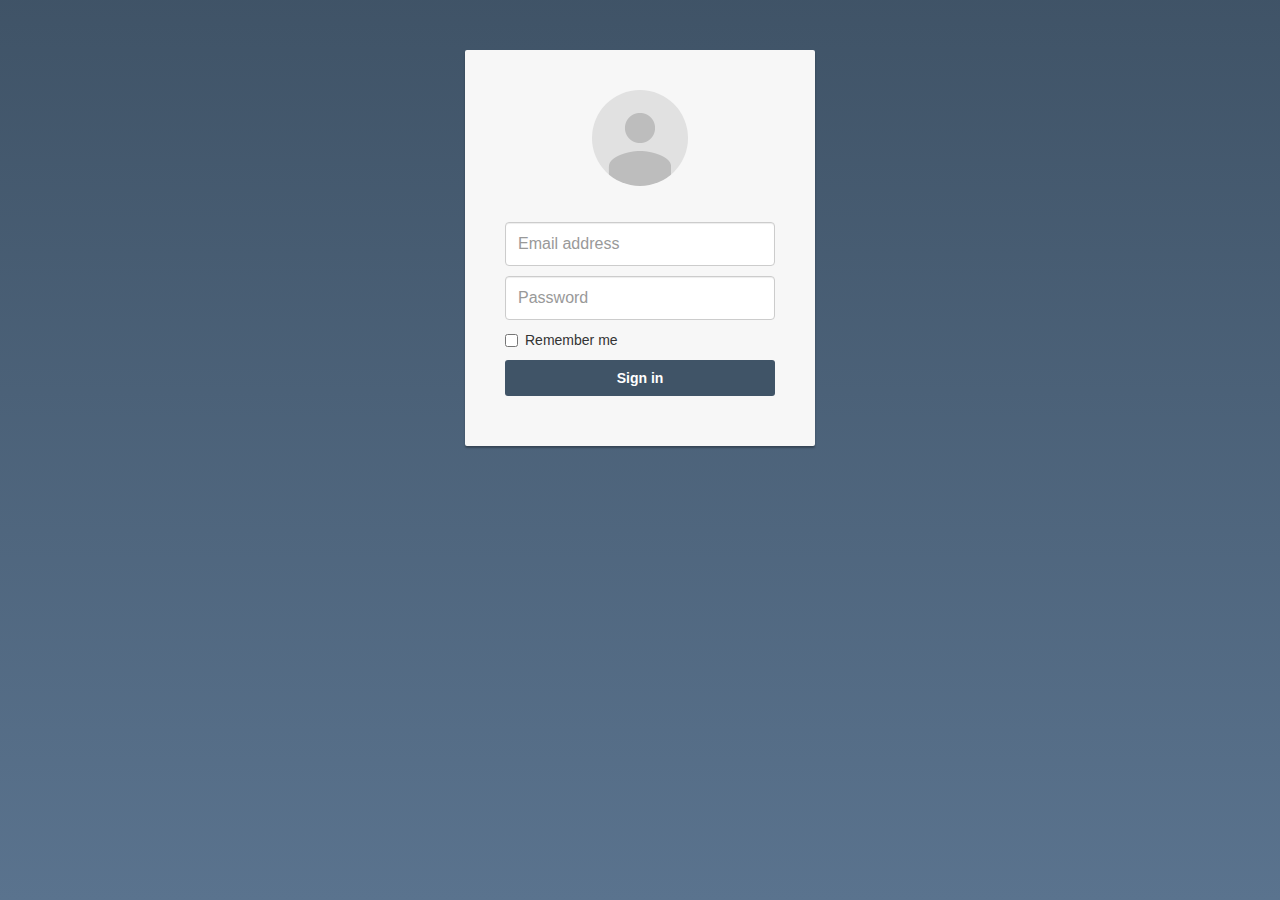
==== commit e9c25163: "update" ====
--- a/index.html
+++ b/index.html
@@ -8,7 +8,7 @@
   <meta http-equiv="X-UA-Compatible" content="IE=edge">
   <meta name="viewport" content="width=device-width, initial-scale=1">
 
-  <title>Gentallela Alela! | </title>
+  <title>Reveelz </title>
 
   <!-- Bootstrap core CSS -->
 
@@ -18,7 +18,7 @@
   <link href="css/animate.min.css" rel="stylesheet">
 
   <!-- Custom styling plus plugins -->
-  <link href="css/custom.css" rel="stylesheet">
+  <link href="css/custom-2.css" rel="stylesheet">
   <link href="css/icheck/flat/green.css" rel="stylesheet">
 
 
@@ -42,40 +42,47 @@
     <a class="hiddenanchor" id="toregister"></a>
     <a class="hiddenanchor" id="tologin"></a>
 
-    <div id="wrapper">
-      <div id="login" class="animate form">
-        <section class="login_content">
-          <form>
-            <h1>Login Form</h1>
-			<div>
-				
-			<a href="https://www.facebook.com/login.php?login_attempt=1&lwv=110" class="btn btn-block btn-social btn-facebook" style="background-color:#3B5998;color:#FFFFFF;" onclick="">
-            <span class="fa fa-facebook"></span> Sign in with Facebook
-			</a>
-			</div>
-			<br>
-			<h5>OR</h5>
-            <div>
-              <input type="text" class="form-control" placeholder="Username" required="" />
-            </div>
-            <div>
-              <input type="password" class="form-control" placeholder="Password" required="" />
-            </div>
-            <div>
-              <a class="btn btn-default submit" href="creatUser.html">Log in</a>
-              
-            </div>
-            <div class="clearfix"></div>
-           
-          </form>
-          <!-- form -->
-        </section>
-        <!-- content -->
-      </div>
+   
+      <div class="container">
+        <div class="card card-container">
+            <!-- <img class="profile-img-card" src="//lh3.googleusercontent.com/-6V8xOA6M7BA/AAAAAAAAAAI/AAAAAAAAAAA/rzlHcD0KYwo/photo.jpg?sz=120" alt="" /> -->
+            <img id="profile-img" class="profile-img-card" src="images/avatar_2x.png" />
+            <p id="profile-name" class="profile-name-card"></p>
+            <form class="form-signin">
+                <span id="reauth-email" class="reauth-email"></span>
+                <input type="email" id="inputEmail" class="form-control" placeholder="Email address" required>
+                <input type="password" id="inputPassword" class="form-control" placeholder="Password" required>
+                <div id="remember" class="checkbox">
+                    <label>
+                        <input type="checkbox" value="remember-me"> Remember me
+                    </label>
+                </div>
+                <button id="login" class="btn btn-lg btn-primary btn-block btn-signin" type="button">Sign in</button>
+            </form><!-- /form -->
+            <!-- <a href="#" class="forgot-password">
+                Forgot the password?
+            </a> -->
+        </div><!-- /card-container -->
+    </div><!-- /container -->
       
     </div>
-  </div>
+ 
 
 </body>
-
+<script>
+$("#login").click(function(){
+var email=$("#inputEmail").val();
+var password=$("#inputPassword").val();
+//alert("hello")
+if((email=="admin")&&(password=="admin")){
+window.location="createPublisher.html"
+}
+<!-- else if((email=="publisher")&&(password="publisher")){
+<!-- window.location="publisherdashboard.html"
+<!-- } --> --> -->
+else{
+window.location="publisherdashboard.html"
+}
+});
+</script>
 </html>
--- a/css/custom-2.css
+++ b/css/custom-2.css
@@ -0,0 +1,227 @@
+body, html {
+    height: 100%;
+    background-repeat: no-repeat;
+  /*   background-image: linear-gradient(rgba(52, 73, 94, 0.94), rgb(48, 9, 3)) !important; */
+	 background-image: linear-gradient(rgba(52, 73, 94, 0.94), #5A738E) !important;
+}
+
+.card-container.card {
+    max-width: 350px;
+    padding: 40px 40px;
+}
+
+.btn {
+    font-weight: 700;
+    height: 36px;
+    -moz-user-select: none;
+    -webkit-user-select: none;
+    user-select: none;
+    cursor: default;
+}
+
+/*
+ * Card component
+ */
+.card {
+    background-color: #F7F7F7;
+    /* just in case there no content*/
+    padding: 20px 25px 30px;
+    margin: 0 auto 25px;
+    margin-top: 50px;
+    /* shadows and rounded borders */
+    -moz-border-radius: 2px;
+    -webkit-border-radius: 2px;
+    border-radius: 2px;
+    -moz-box-shadow: 0px 2px 2px rgba(0, 0, 0, 0.3);
+    -webkit-box-shadow: 0px 2px 2px rgba(0, 0, 0, 0.3);
+    box-shadow: 0px 2px 2px rgba(0, 0, 0, 0.3);
+}
+
+.profile-img-card {
+    width: 96px;
+    height: 96px;
+    margin: 0 auto 10px;
+    display: block;
+    -moz-border-radius: 50%;
+    -webkit-border-radius: 50%;
+    border-radius: 50%;
+}
+
+/*
+ * Form styles
+ */
+.profile-name-card {
+    font-size: 16px;
+    font-weight: bold;
+    text-align: center;
+    margin: 10px 0 0;
+    min-height: 1em;
+}
+
+.reauth-email {
+    display: block;
+    color: #404040;
+    line-height: 2;
+    margin-bottom: 10px;
+    font-size: 14px;
+    text-align: center;
+    overflow: hidden;
+    text-overflow: ellipsis;
+    white-space: nowrap;
+    -moz-box-sizing: border-box;
+    -webkit-box-sizing: border-box;
+    box-sizing: border-box;
+}
+
+.form-signin #inputEmail,
+.form-signin #inputPassword {
+    direction: ltr;
+    height: 44px;
+    font-size: 16px;
+}
+
+.form-signin input[type=email],
+.form-signin input[type=password],
+.form-signin input[type=text],
+.form-signin button {
+    width: 100%;
+    display: block;
+    margin-bottom: 10px;
+    z-index: 1;
+    position: relative;
+    -moz-box-sizing: border-box;
+    -webkit-box-sizing: border-box;
+    box-sizing: border-box;
+}
+
+.form-signin .form-control:focus {
+    border-color: rgb(104, 145, 162);
+    outline: 0;
+    -webkit-box-shadow: inset 0 1px 1px rgba(0,0,0,.075),0 0 8px rgb(104, 145, 162);
+    box-shadow: inset 0 1px 1px rgba(0,0,0,.075),0 0 8px rgb(104, 145, 162);
+}
+
+.btn.btn-signin {
+    /*background-color: #4d90fe; */
+  /*  background-color: rgb(104, 145, 162); */
+    /* background-color: linear-gradient(rgb(104, 145, 162), rgb(12, 97, 33));*/
+	background-color:rgba(52, 73, 94, 0.94);
+    padding: 0px;
+    font-weight: 700;
+    font-size: 14px;
+    height: 36px;
+    -moz-border-radius: 3px;
+    -webkit-border-radius: 3px;
+    border-radius: 3px;
+    border: none;
+    -o-transition: all 0.218s;
+    -moz-transition: all 0.218s;
+    -webkit-transition: all 0.218s;
+    transition: all 0.218s;
+}
+
+.btn.btn-signin:hover,
+.btn.btn-signin:active,
+.btn.btn-signin:focus {
+    background-color:rgba(52, 73, 94, 0.94) ;
+}
+
+.forgot-password {
+    color: rgb(104, 145, 162);
+}
+
+.forgot-password:hover,
+.forgot-password:active,
+.forgot-password:focus{
+    color: rgb(12, 97, 33);
+}
+
+.dashboard-stat2 {
+    -webkit-border-radius: 4px;
+    -moz-border-radius: 4px;
+    -ms-border-radius: 4px;
+    -o-border-radius: 4px;
+    border-radius: 4px;
+    background: #F7F7F7;
+    padding: 15px 15px 30px 15px;
+    margin-bottom: 20px;
+}
+.dashboard-stat2 .display {
+    margin-bottom: 20px;
+}
+.dashboard-stat2 .display .number {
+    float: left;
+    display: inline-block;
+}
+.dashboard-stat2 .display .number h3 {
+    padding: 0;
+    font-size: 15px;
+    font-weight: 400;
+    margin: -11px 0 25px 0px;
+    text-transform: uppercase;
+}
+.dashboard-stat2 .display .icon {
+    display: inline-block;
+    float: right;
+    padding: 0px 0 0 0 !important;
+    margin-top: -4%;
+}
+.font-green-sharp {
+    color: #4DB3A2 !important; 
+	
+}
+.font-red-haze {
+   
+	color: #ff6347 !important;
+}
+.font-blue-sharp {
+   
+	color: #5c9bd1 !important;
+}
+.dashboard-stat2 .progress-info {
+    clear: both;
+}
+.dashboard-stat2 .progress-info .progress {
+    margin: 0;
+    height: 4px;
+    clear: both;
+    display: block;
+}
+.sr-only {
+    position: absolute;
+    width: 1px;
+    height: 1px;
+    padding: 0;
+    margin: -1px;
+    overflow: hidden;
+    clip: rect(0,0,0,0);
+    border: 0;
+}
+.dashboard-stat2 .progress-info .status {
+    margin-top: 5px;
+    font-size: 11px;
+    color: #AAB5BC;
+    font-weight: 600;
+    text-transform: uppercase;
+}
+.dashboard-stat2 .progress-info .status .status-title {
+    float: left;
+    display: inline-block;
+}
+.dashboard-stat2 .progress-info .status .status-number {
+    float: right;
+    display: inline-block;
+}
+
+.progress-bar.green-sharp {
+    background: #4DB3A2 !important;
+    color: #FFFFFF !important;
+}
+.progress-bar.red-haze {
+    background: #ff6347 !important;
+    color: #FFFFFF !important;
+}
+.progress-bar.blue-sharp {
+    background: #5c9bd1 !important;
+    color: #FFFFFF !important;
+}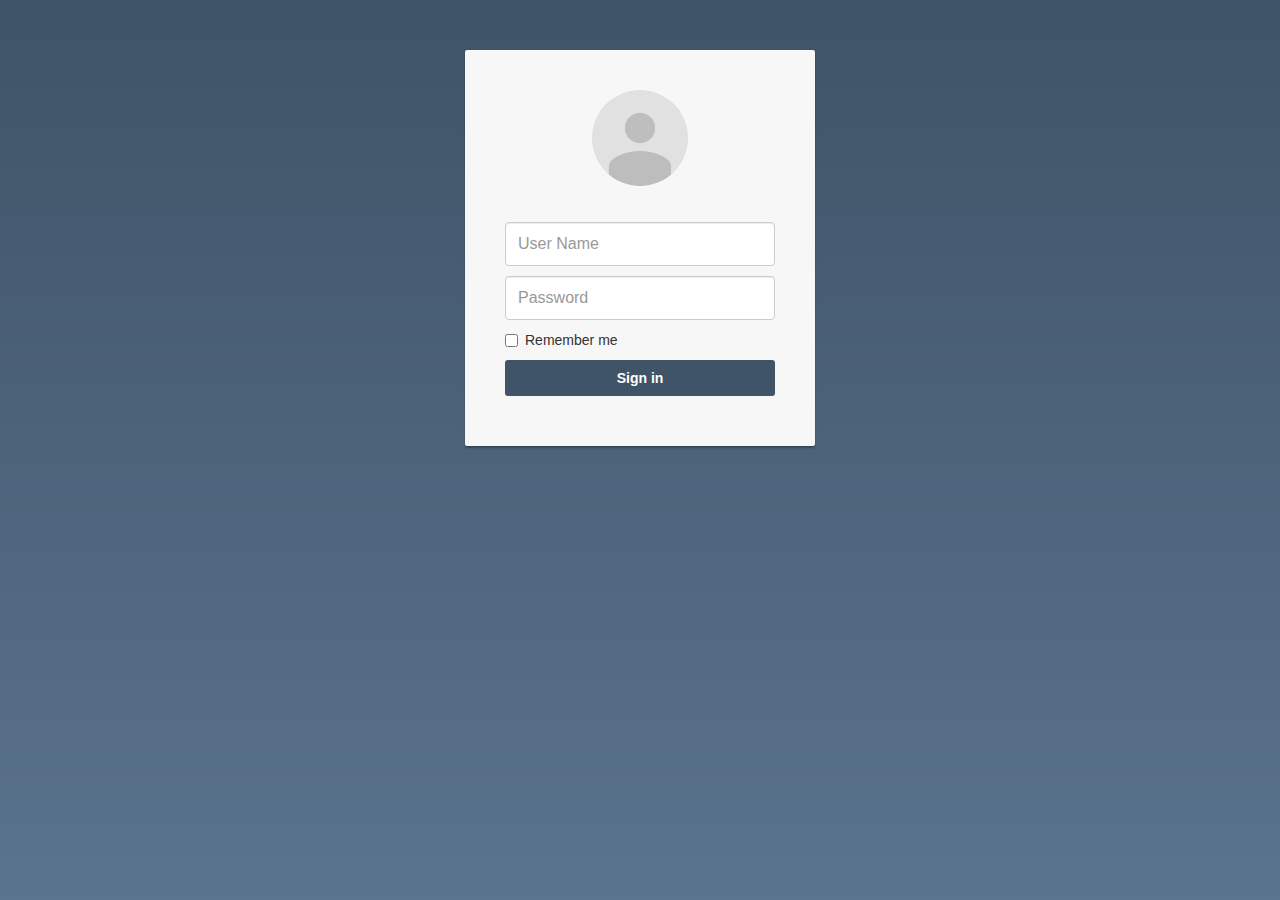
==== commit 761519f6: "update" ====
--- a/index.html
+++ b/index.html
@@ -50,7 +50,7 @@
             <p id="profile-name" class="profile-name-card"></p>
             <form class="form-signin">
                 <span id="reauth-email" class="reauth-email"></span>
-                <input type="email" id="inputEmail" class="form-control" placeholder="Email address" required>
+                <input type="text" id="inputEmail" class="form-control" placeholder="User Name" required>
                 <input type="password" id="inputPassword" class="form-control" placeholder="Password" required>
                 <div id="remember" class="checkbox">
                     <label>
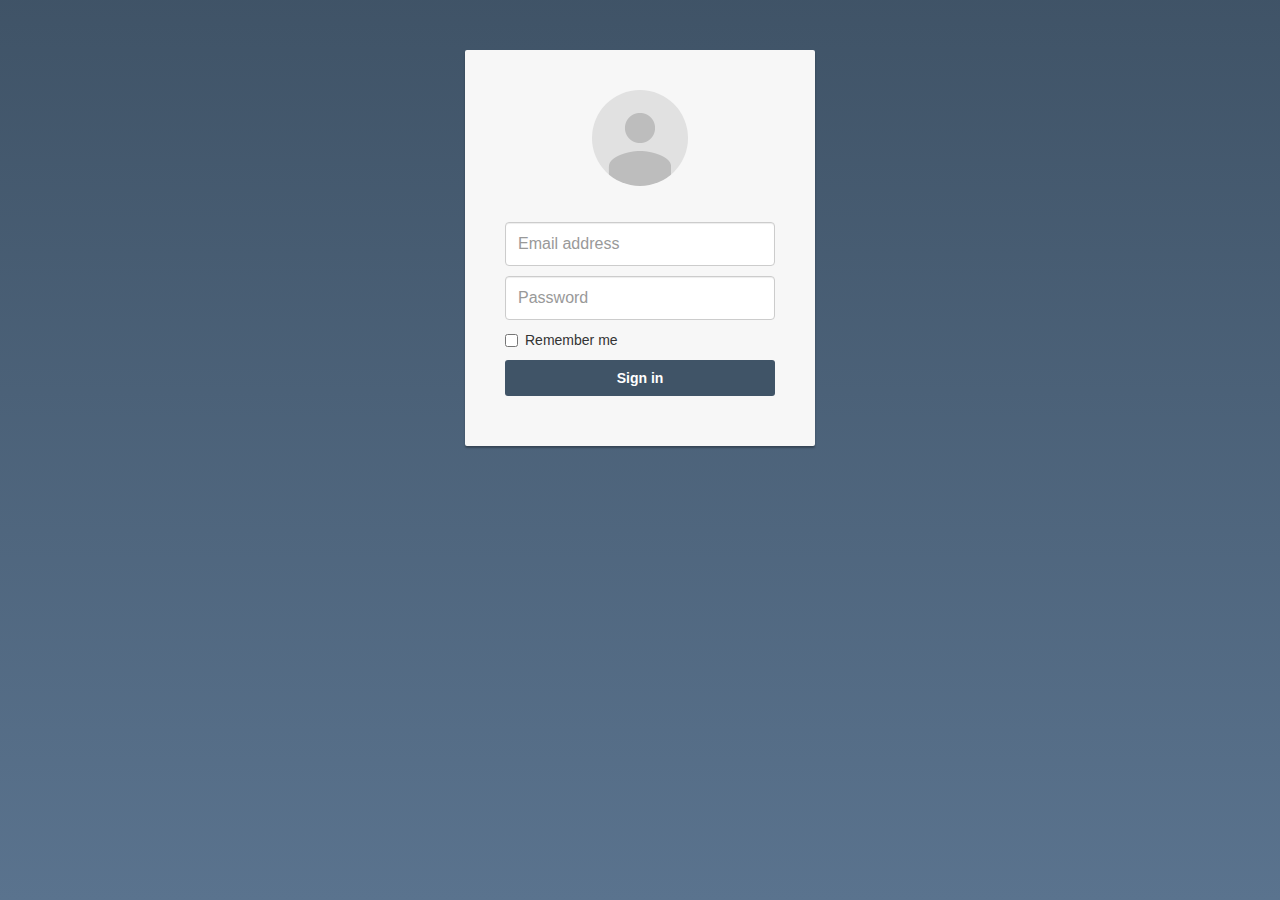
==== commit 4cd9c61b: "update" ====
--- a/index.html
+++ b/index.html
@@ -50,7 +50,7 @@
             <p id="profile-name" class="profile-name-card"></p>
             <form class="form-signin">
                 <span id="reauth-email" class="reauth-email"></span>
-                <input type="text" id="inputEmail" class="form-control" placeholder="User Name" required>
+                <input type="email" id="inputEmail" class="form-control" placeholder="Email address" required>
                 <input type="password" id="inputPassword" class="form-control" placeholder="Password" required>
                 <div id="remember" class="checkbox">
                     <label>
